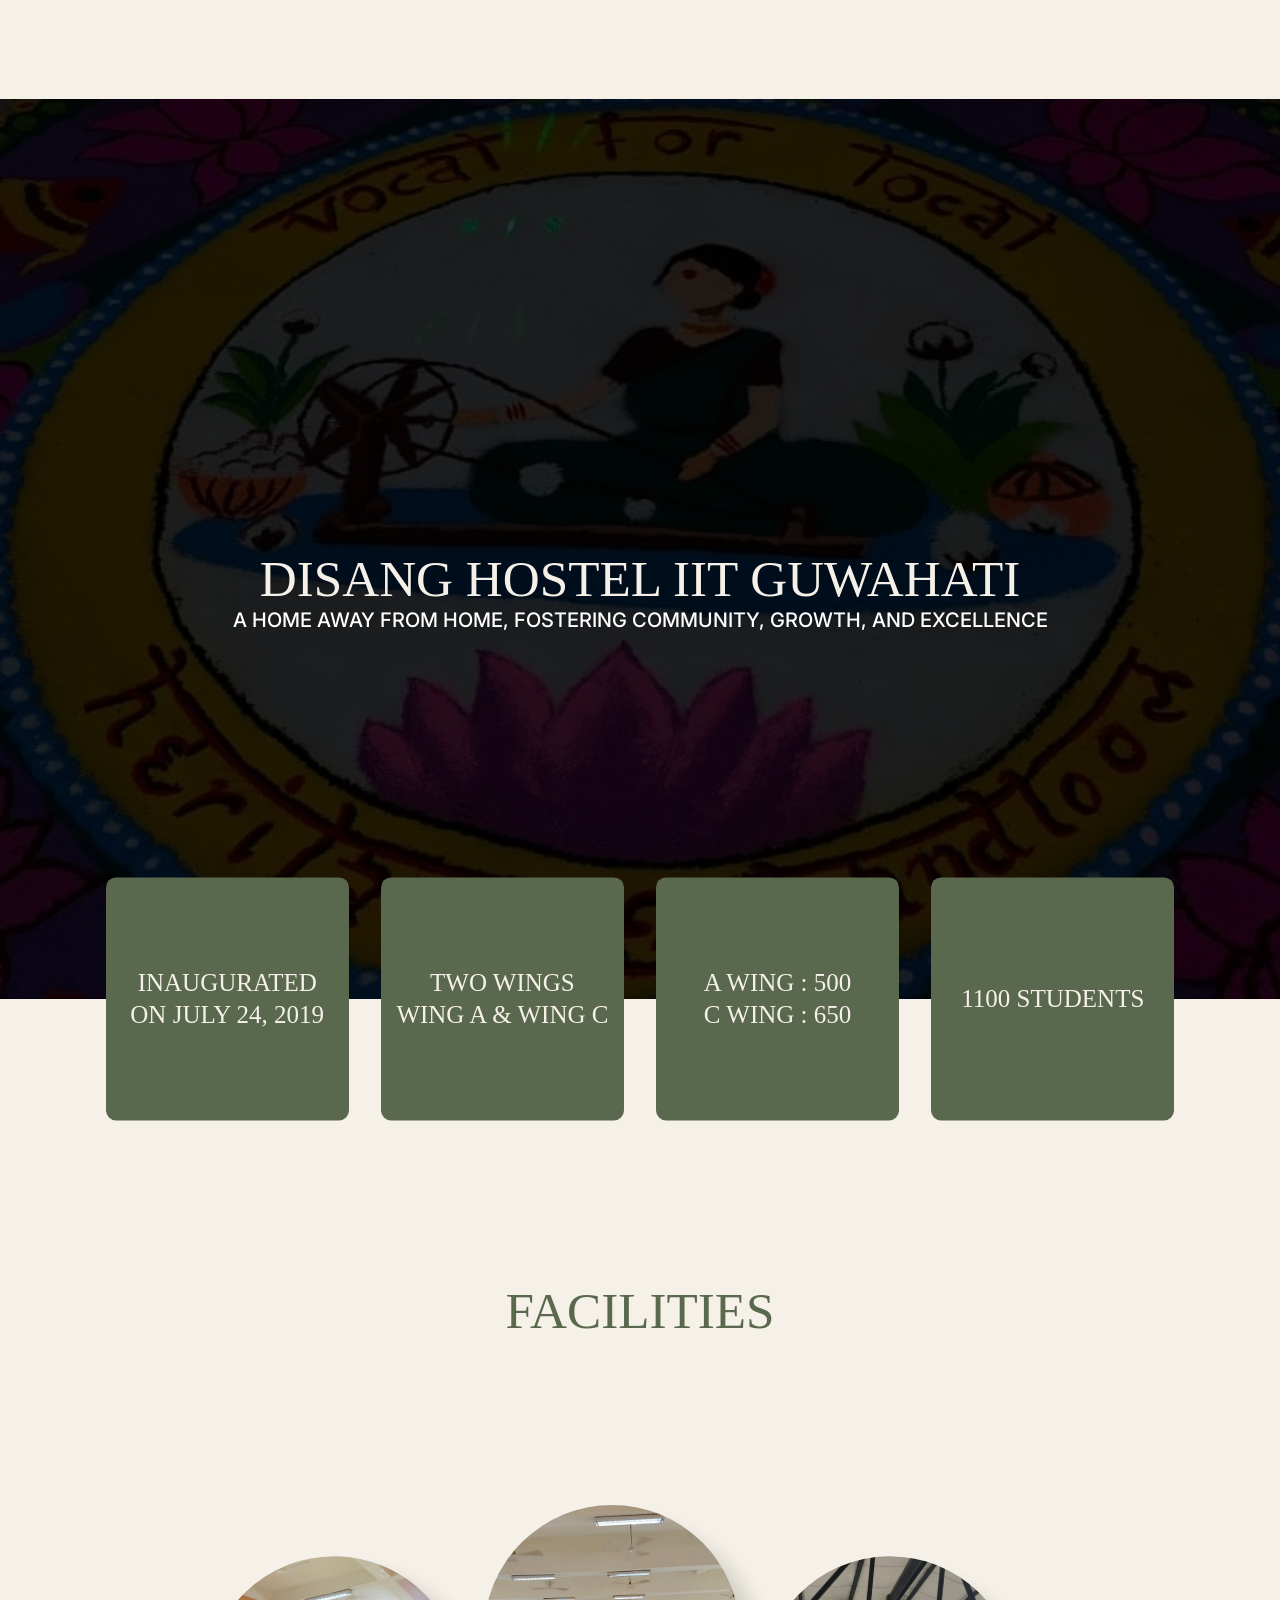
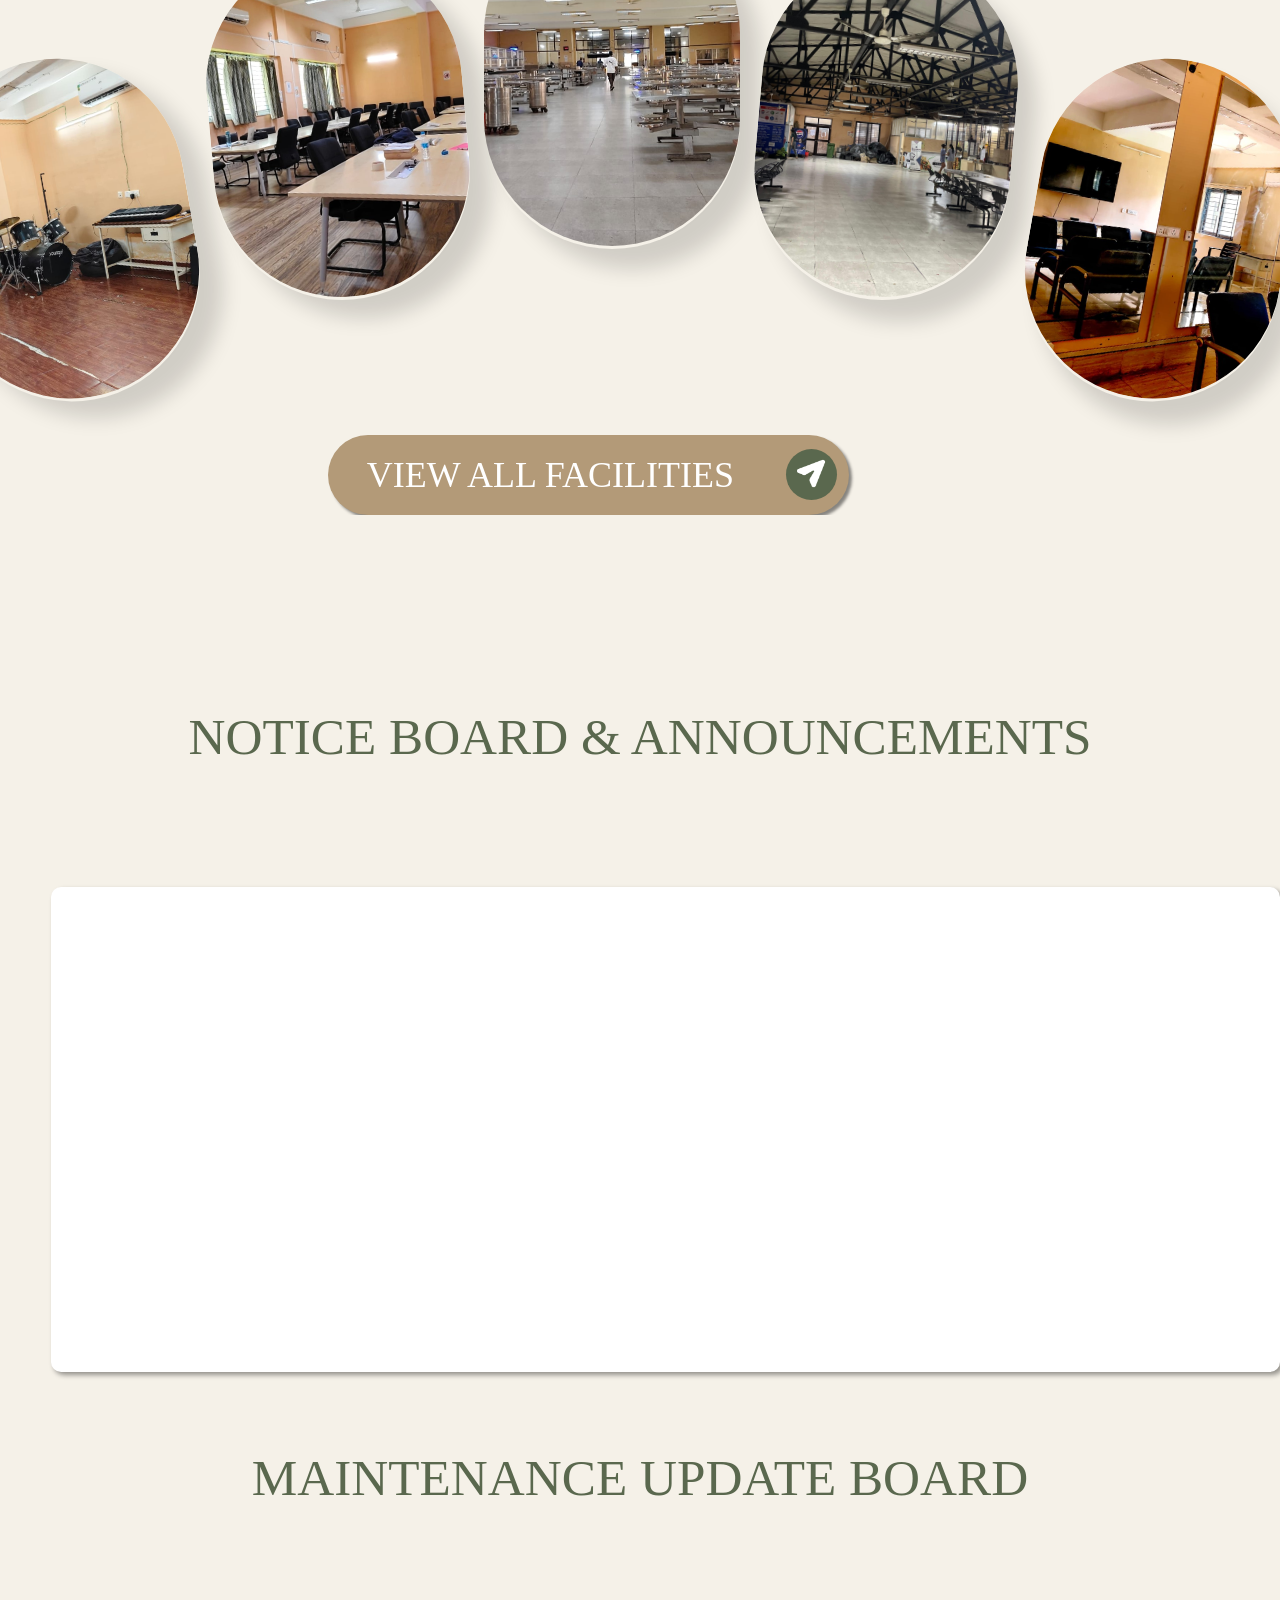
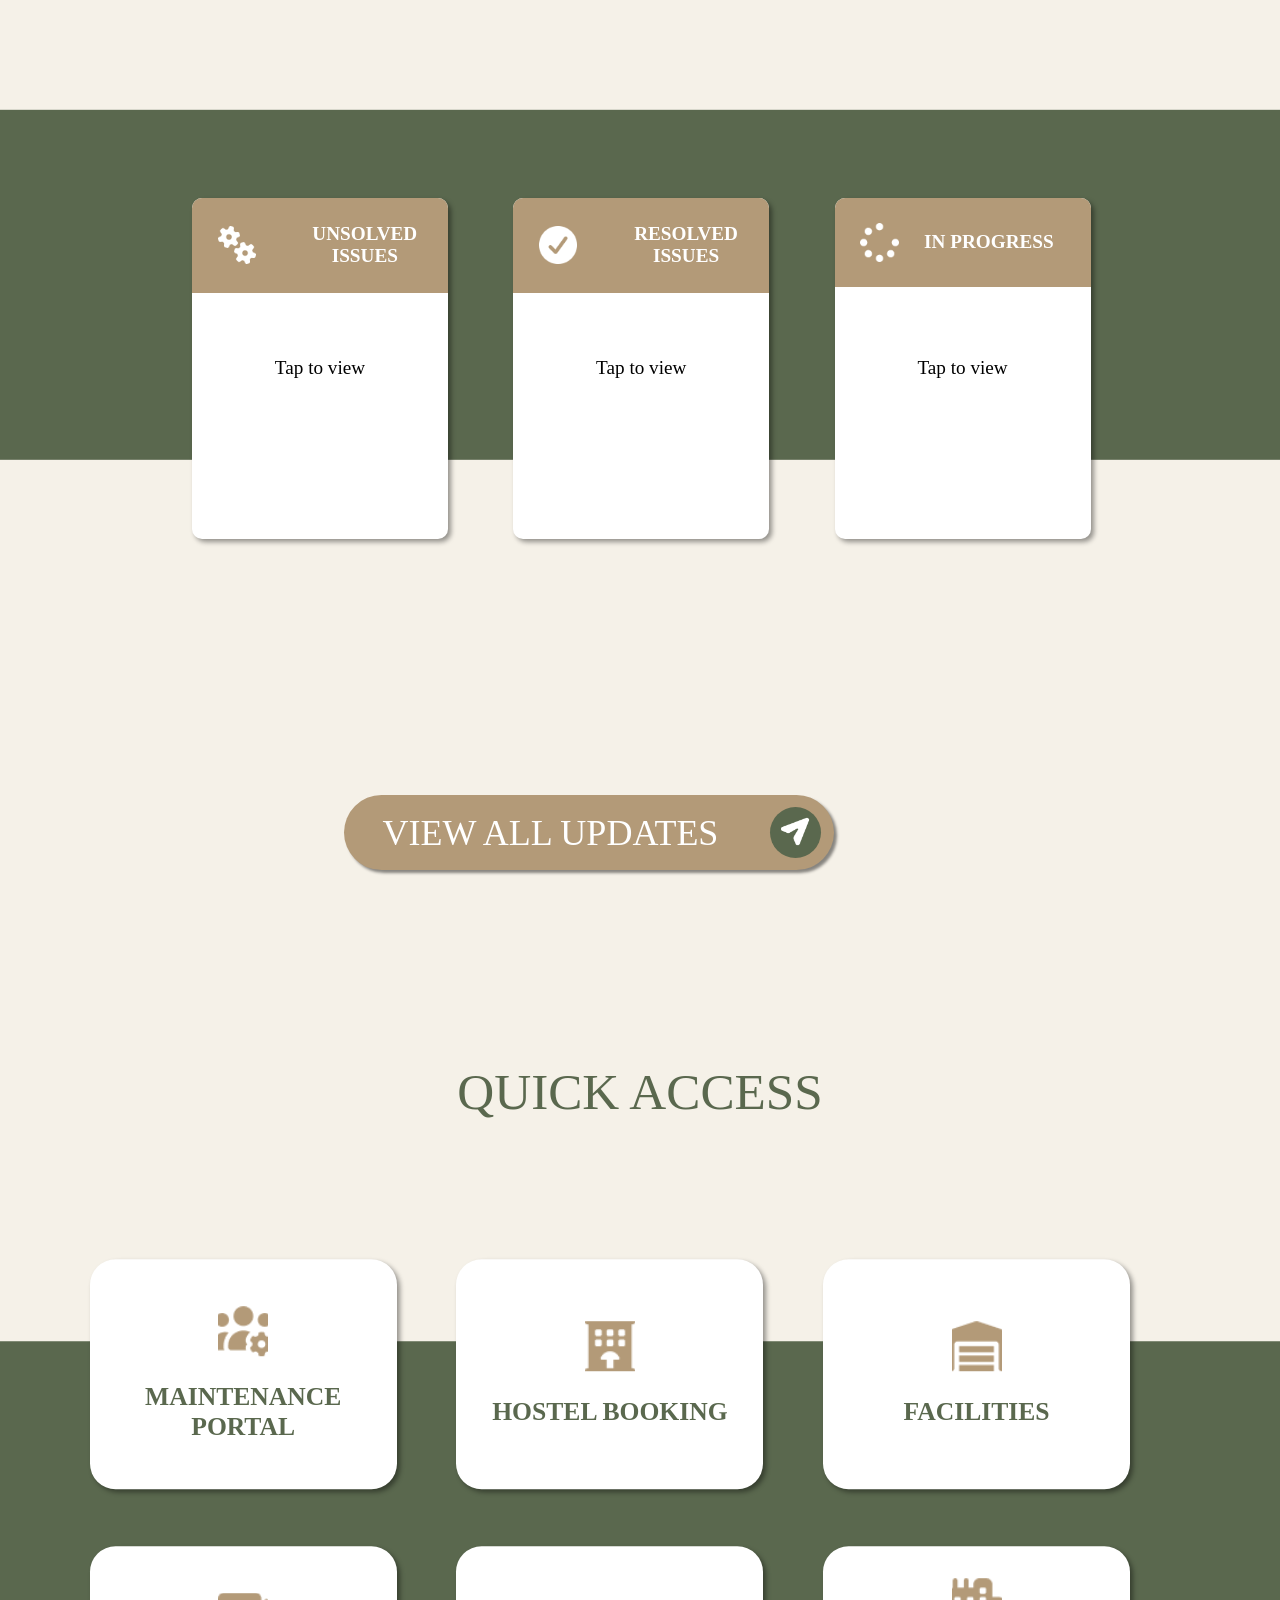
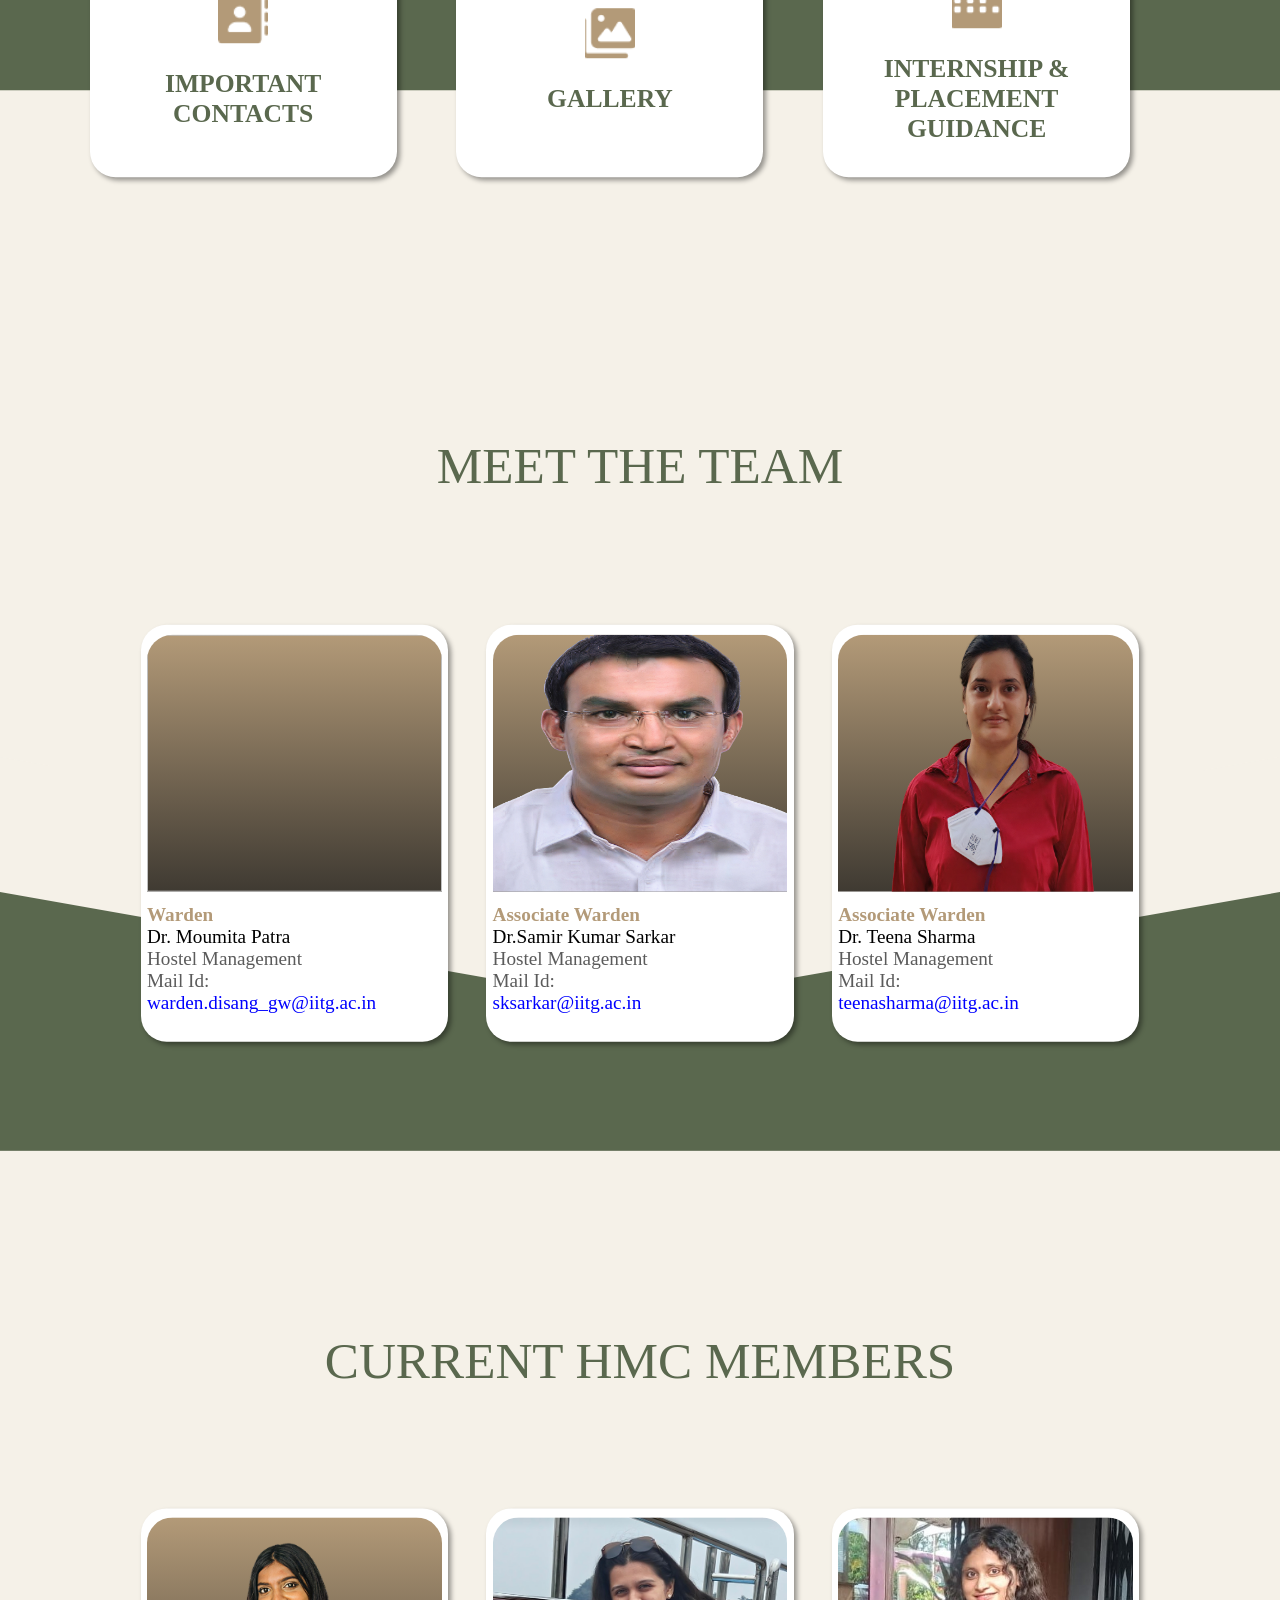
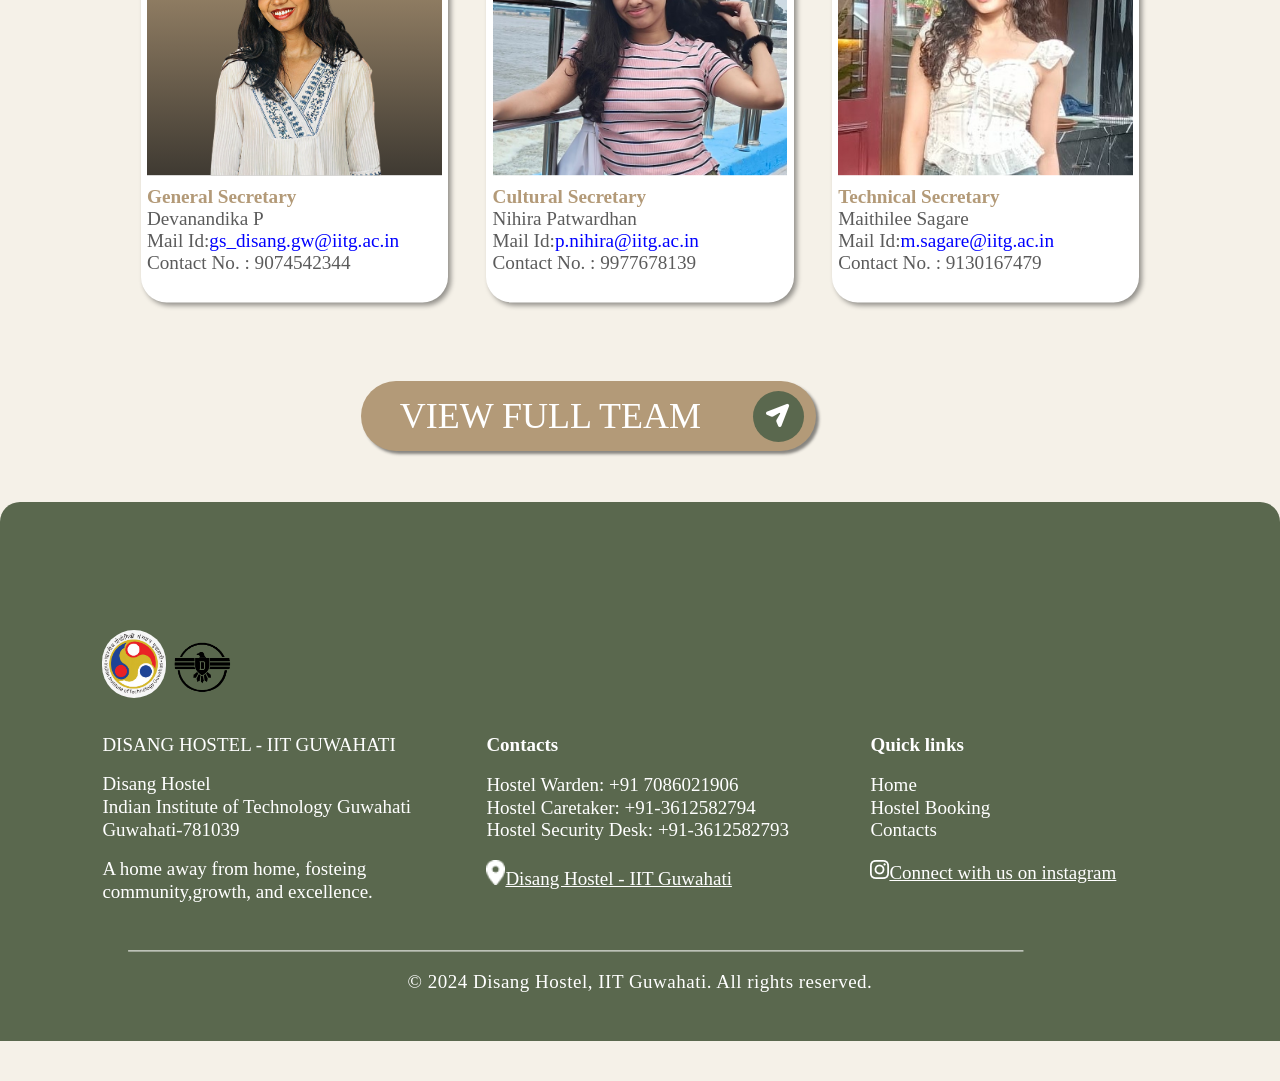
==== index.html @ 5ea861b6 "files-added" ====
<!DOCTYPE html>
<html>
  <head>
    <title>Home Page</title>
      <meta name="viewport" content="width=device-width, initial-scale=1.0">
    <link href="https://fonts.cdnfonts.com/css/andrew-elegant" rel="stylesheet">
    <link rel="preconnect" href="https://fonts.googleapis.com">
    <link rel="preconnect" href="https://fonts.gstatic.com" crossorigin>
    <link href="https://fonts.googleapis.com/css2?family=Inter:ital,opsz,wght@0,14..32,100..900;1,14..32,100..900&display=swap" rel="stylesheet">  
    <style>
    body{
        margin:0;
        padding:0;
        overflow-x:hidden;
        background-color: #f5f1e8;
      }
      p{
        margin:0;
        padding:0;
      }
      button{
        margin:0;
        padding:0;
      }
      @media(max-width:768px){
       }
      @media(max-width:640px){
      }
      /* tab1 */
      .tab1-home{
        margin-top:11vh;
        min-height:100vh;
        position:relative;
      }
      .container-bg{
        display:block;
      }
      .bg{
        min-height:100vh;
        width:100%;
        object-fit:cover;
        filter:brightness(20%);
        margin:0;
        padding:0;
        position:relative;
        left:0;
      }
      .container-bg-bg-title{
       z-index:2;
       position:absolute;
       top:50%;
       left:0;
       right:0;
      }
      .container-bg-title{
        display: block;
      }
       .bg-title{
        text-align: center;
       font-family:andrew elegant;
       font-size:clamp(22px,4vw,55px);
       color:#f5f1e8;
       }
      .container-bg-title1{
        display: block;
      }
      .bg-title1{
        text-align: center;
        font-family:Inter;
        color:#ffffff;
        font-size:clamp(12px,2vw,20px);
        font-style:solid;
        font-weight:500;
      }
      .info-grid{
        display:grid;
        width:100%;
        grid-template-columns: repeat(4,19vw);
        gap:2.5%;
        position:absolute;
        align-items: center;
        justify-content: center;
        transform: translateY(-50%);
      }
       .hostel-info{
        background-color:#5a684e;
        border:none;
        border-radius:10px;
        color:#f5f1e8;
        font-size:clamp(6px,2vw,25px);
        font-style:solid;
        text-align:center;
        font-family:Tahoma;
        aspect-ratio: 2/2;
        padding-left:5%;
        padding-top:5%;
        padding-bottom:5%;
        padding-right:5%;
        line-height:clamp(12px,2.5vw,39px);
        transition: all 0.15s;
      }  
      .hostel-info:hover{
        margin-top:-10px;
        margin-bottom:10px;
        box-shadow:20px 20px 20px rgba(0,0,0,0.25);
        cursor:pointer;
      }

      /*  tab2  */
      .tab2-home{
        min-height:50vh;
        position:relative;
        margin-top:22%;
        overflow:hidden;
      }
      .container-facilities-title{
        position:absolute;
        left:0;
        right:0;
        z-index:2;
      }
      .facilities-title{
       font-family:andrew elegant;
       font-size:clamp(22px,4vw,55px);
       color:#5a684e;
       text-align:center;
       display:block;
      }
       .facilities-grid{
        display:grid;
        grid-template-columns:repeat(5,20vw);
        gap:1.4%;
        position:relative;
        margin-left:-5%;
        transform: translateY(45%);
        max-width:100vw;
        margin-bottom:20%;
       }
      .music_button,
      .library_button,
      .mess_button,
      .canteen_button,
      .tv_button{
        width:100%;
        aspect-ratio: 3/4;
        background-color:#f5f1e8;
        border-radius:150px;
        border:none;
        box-shadow:20px 20px 20px rgba(0, 0, 0, 0.15);
        transition:all 0.15s;
        padding: 0;
      }
      .music_img,
      .library_img,
      .tv_img,
      .canteen_img,
      .mess_img{
        width:100%;
        aspect-ratio: 3/4;
        border-radius:150px;
        object-fit:cover;
        margin:0;
        padding:0;
      }
         .library_button:hover,
      .canteen_button:hover{
        cursor:pointer;
        margin-top:10%;
      }
      .mess_button:hover{
        cursor:pointer;
        margin-top:-10%;
      }
      .music_button:hover,
      .tv_button:hover{
        cursor:pointer;
        margin-top:50%;
      }
      .tv_button{
        transform:rotate(10deg);
        margin-top:60%;
      }
      .music_button{
        transform:rotate(-10deg);
        margin-top:60%;
      }
      .library_button{
        transform:rotate(-5deg);
        margin-top:20%;
      }
      .canteen_button{
        transform:rotate(5deg);
        margin-top:20%;
      }
      .facilities-button{
        display:flex;
        align-items: center;
        justify-content: center;
        position:relative;
        margin-top: 20%;
      }
      .view-facilities{
        font-family:Tahoma;
        background-color:#B39A78;
        color:white;
        font-size:clamp(14px,3vw,36px);
        aspect-ratio:13/2;
        border:none;
        border-radius:50px;
        padding-left:3vw;
        padding-right:9vw;
        cursor:pointer;
        line-height:100%;
        box-shadow:3px 3px 3px rgba(0,0,0,0.45);
        transition: all 0.25s;
      }
       .view-facilities:hover{
        box-shadow: 4px 4px 3px rgba(0,0,0,0.55);
        }
      .container-arrow{
         position: relative;
         padding-right:4%;
         top:0;
         right:5%;
      }
      .arrow{
         align-items: center;
         justify-content: center;
          background-color:#5A684E;
         border:none;
         border-radius:105px;
         width:4vw;
         aspect-ratio: 4/4;
         z-index:40;
         cursor:pointer;
         margin-top:1%;
         margin-bottom:1%;
         margin-left:1%;
         margin-right:1%;
         padding-right: 1%;
         padding-left:1%;
         padding-top:1%;
         padding-bottom:1%;
      }
      .arrow_img{
        aspect-ratio:1/1;
        width:3vw;
        z-index:20;
      }

      

      /* tab3-home */
      .tab3-home{
        min-height:50vh;
        position:relative;
        margin-top:15%;
      }
      .container-notice-title{
        position:absolute;
        left:0;
        right:0;
        z-index:2;
      }
      .notice-title{
       font-family:andrew elegant;
       font-size:clamp(22px,4vw,55px);
       color:#5a684e;
       text-align:center;
       display:block;
      }
      .notice{
        position:relative;
        transform: translateY(20vh);
        margin-left:4%;
        border-radius:10px;
        padding:20px;
        aspect-ratio: 8/3;
        background-color:white;
        box-shadow:3px 3px 5px rgba(0,0,0,0.40);
      }


      /* tab4-home */
      .tab4-home{
        min-height:50vh;
        position:relative;
        margin-top:20%;
      }
      .container-maintenance-title{
        position:absolute;
        left:0;
        right:0;
        z-index:2;
        margin-bottom:10%;
      }
      .maintenance-title{
       font-family:andrew elegant;
       font-size:clamp(22px,4vw,55px);
       color:#5a684e;
       text-align:center;
       display:block;
      }
      .maintenance-bg{
        background-color:#5a684e;
        aspect-ratio: 11/3;
        display:block;
        transform: translateY(75%);
      }
      .maintenance-grid{
        display:grid;
        grid-template-columns: repeat(3,20vw);
        gap:6%;
        position:relative;
        padding-left:15%;
      }
      .unsolved-issues,
      .resolved-issues,
      .in-progress{
        background-color:white;
        border:none;
        border-radius:10px;
        aspect-ratio: 3/4;
        box-shadow:3px 3px 5px rgba(0,0,0,0.40);
      }
      .unsolved-issues:hover,
      .resolved-issues:hover,
      .in-progress:hover {
        cursor:pointer;
        box-shadow:5px 5px 10px rgba(0,0,0,0.50);

      }
      .unsolved-issues-p,
      .resolved-issues-p,
      .in-progress-p{
        width:20vw;
        aspect-ratio:17/1;;
        display:flex;
        align-items:center;
        position:absolute;
        vertical-align:top;
        vertical-align: bottom;
        text-align:center;
        border:none;
        top:0;
        background-color:#B39A78;
        border-radius:10px 10px 0 0;
        padding-top:clamp(10px,2vw,30px);
        padding-bottom:clamp(10px,2vw,30px);
        color:white;
        font-family:Tahoma;
        font-weight:700;
        font-size:clamp(8px,1.5vw,24px);
        margin:0;
      }
      .unsolved-issues-img,
      .resolved-issues-img,
      .in-progress-img{
        background-color:#B39A78;
        display:inline-block;
        border:none;
        width:3vw;
        vertical-align:top;
        object-fit:cover;
        z-index:2000;
        margin-right:2vw;
        margin-left:2vw;
      }
      .link-to-complaints{
        color:black;;
        display:block;
        text-align:center;
        font-family:Tahoma;
        font-size:clamp(10px,1.5vw,20px);
        text-decoration:none;
      }
       .updates-button{
        display:flex;
        align-items: center;
        justify-content: center;
        position:relative;
        margin-top: 20%;
      }
      .view-updates{
        font-family:Tahoma;
        background-color:#B39A78;
        color:white;
        font-size:clamp(14px,3vw,36px);
        aspect-ratio:13/2;
        border:none;
        border-radius:50px;
        padding-left:3vw;
        padding-right:9vw;
        cursor:pointer;
        line-height:100%;
        box-shadow:3px 3px 3px rgba(0,0,0,0.45);
        transition: all 0.25s;
      }
       .view-updates:hover{
        box-shadow: 4px 4px 3px rgba(0,0,0,0.55);
        }




        /* tab5-home */
      .tab5-home{
        min-height:35vh;
        position:relative;
        margin-top:15%;
      }
      .container-quick-title{
        position:absolute;
        left:0;
        right:0;
        z-index:2;
        margin-bottom:10%;
      }
      .quick-title{
       font-family:andrew elegant;
       font-size:clamp(22px,4vw,55px);
       color:#5a684e;
       text-align:center;
       display:block;
      }
      .quick-bg{
        background-color:#5a684e;
        aspect-ratio: 11/3;
        display:block;
        transform: translateY(80%);
      }
      .quick-grid{
        display:grid;
        grid-template-columns: repeat(3,24vw);
        gap:5%;
        position:relative;
        padding-left:7%;
        transform: translateY(-35%);
        vertical-align:text-top;
      }
      .quick-button{
        position:relative;
        color:#5A684E;
        background-color:white;
        border:none;
        font-weight:700;
        border-radius:2vw;
        aspect-ratio: 4/3;
        box-shadow:3px 3px 5px rgba(0,0,0,0.40);
        font-family:Tahoma;
        font-size:clamp(8px,2vw,28px);
        padding-left:8%;
        padding-top:8%;
        padding-bottom:8%;
        padding-right:8%;
        vertical-align:text-top;
        margin-top:10%;
      }
      .quick-button:hover{
        cursor:pointer;
        box-shadow:5px 5px 10px rgba(0,0,0,0.50);
      }
      .quick-button-img{
        width:clamp(10px,5vw,50px);
        aspect-ratio:1/1;
        object-fit:cover;
        display:block;
        margin-bottom:10%;
        margin-left:auto;
        margin-right:auto;
      }


      
        /* tab6-home */
      .tab6-home{
        min-height:50vh;
        position:relative;
        margin-top:8%;
      }
      .container-team-title{
        position:absolute;
        left:0;
        right:0;
        z-index:2;
        margin-bottom:5%;
      }
      .team-title{
       font-family:andrew elegant;
       font-size:clamp(22px,4vw,55px);
       color:#5a684e;
       text-align:center;
       display:block;
      }
      .team-bg{
        position:relative;
        background-color:#5a684e;
        aspect-ratio: 17/5;
        display:block;
        transform: translateY(90%);
      }
      .team-bg-bg1{
       z-index:2;
       position:absolute;
       left:-2%;
       transform: translateY(-30%);
       transform: rotate(-170deg);
       background-color:#f5f1e8;
       aspect-ratio: 15/3;
       width:52vw;
       margin:0;
      }
       .team-bg-bg2{
       z-index:2;
       position:absolute;
       right:-2%;
       transform: translateY(-30%);
       transform: rotate(170deg);
       background-color:#f5f1e8;
       aspect-ratio: 15/3;
       width:52vw;
       margin:0;
      }
      .team-bg-bg3{
       z-index:2;
       position:absolute;
       transform: translateY(-54%);
       background-color:#f5f1e8;
       aspect-ratio: 19/3;
       width:90vw;
       left:4%;
       margin:0;
      }
      .team-grid{
        display:grid;
        grid-template-columns: repeat(3,24vw);
        gap:3%;
        position: relative;
        transform: translateY(-45%);
        align-items: center;
        justify-content: center;
        z-index:5000;
      }
      .team-button{
        padding:0;
        background-color:white;
        border:none;
        border-radius:2vw;
        aspect-ratio: 4/3;
        box-shadow:3px 3px 5px rgba(0,0,0,0.40);
        padding-left:2%;
        padding-right:2%;
        padding-bottom:9%;
        padding-top:3%;
      }
      .team-button:hover{
        cursor:pointer;
        box-shadow:5px 5px 10px rgba(0,0,0,0.50);
      }
      .team-button-img{
        border-radius:2vw 2vw 0 0;
        background-image:linear-gradient(to bottom , #B39A78, #3f3a32);
        object-fit:cover;
        display:block;
        width:23vw;
        aspect-ratio: 4/3.5;
        margin-bottom:4%;
        margin-left: auto;
        margin-right: auto;
      }
      .team-p1{
        color:#B39A78;
        font-size:clamp(9px,1.5vw,26px);
        font-weight: 700;
        font-family:Tahoma;
        display: block;
        text-align: left;
      }
      .team-p2{
        color:black;
        font-size:clamp(8px,1.5vw,20px);
        font-weight: 400;
        font-family:Tahoma;
        display: block;
        text-align: left;
      }
      .team-p3{
        color:#5B5B5B;
        font-size:clamp(7px,1.5vw,20px);
        font-weight: 400;
        font-family:Tahoma;
        display: block;
        text-align: left;
      }
      .team-p4{
        color:blue;
        font-size:clamp(5px,1.5vw,26px);
        font-weight: 400;
        font-family:Tahoma;
        display: block;
        text-align: left;
      }
      .team-p4:hover{
        cursor:pointer;
      }


       

      /* tab7-home */
      .tab7-home{
        min-height:50vh;
        position:relative;
        margin-top:8%;
      }
      .container-hmc-title{
        position:absolute;
        left:0;
        right:0;
        z-index:2;
        margin-bottom:5%;
      }
      .hmc-title{
       font-family:andrew elegant;
       font-size:clamp(22px,4vw,55px);
       color:#5a684e;
       text-align:center;
       display:block;
      }
      .hmc-grid{
        display:grid;
        grid-template-columns: repeat(3,24vw);
        gap:3%;
        position: relative;
        transform: translateY(45%);
        align-items: center;
        justify-content: center;
        z-index:5000;
      }
      .hmc-button{
        padding:0;
        background-color:white;
        border:none;
        border-radius:2vw;
        aspect-ratio: 4/3;
        box-shadow:3px 3px 5px rgba(0,0,0,0.40);
        padding-left:2%;
        padding-right:2%;
        padding-bottom:9%;
        padding-top:3%;
      }
      .hmc-button:hover{
        cursor:pointer;
        box-shadow:5px 5px 10px rgba(0,0,0,0.50);
      }
      .hmc-button-img{
        border-radius:2vw 2vw 0 0;
        background-image:linear-gradient(to bottom , #B39A78, #3f3a32);
        object-fit:cover;
        display:block;
        width:23vw;
        aspect-ratio: 4/3.5;
        margin-bottom:4%;
        margin-left: auto;
        margin-right: auto;
      }
      .hmc-p1{
        color:#B39A78;
        font-size:clamp(9px,1.5vw,26px);
        font-weight: 700;
        font-family:Tahoma;
        display: block;
        text-align: left;
      }
      .hmc-p2{
        color:#5B5B5B;
        font-size:clamp(7px,1.5vw,20px);
        font-weight: 400;
        font-family:Tahoma;
        display: block;
        text-align: left;
      }
      .hmc-p3{
        color:#5B5B5B;
        font-size:clamp(7px,1.5vw,20px);
        font-weight: 400;
        font-family:Tahoma;
        display:flex;
        text-align: left;
      }
      .hmc-p4{
        color:blue;
        font-size:clamp(5px,1.5vw,26px);
        font-weight: 400;
        font-family:Tahoma;
        text-align: left;
      }
      .hmc-p4:hover{
        cursor:pointer;
      }
      .hmc-p5{
        color:#5B5B5B;
        font-size:clamp(7px,1.5vw,20px);
        font-weight: 400;
        font-family:Tahoma;
        display:flex;
        text-align: left;
      }
      .hmc1-button{
        display:flex;
        align-items: center;
        justify-content: center;
        position:relative;
        margin-top: 20%;
      }
      .view-hmc{
        font-family:Tahoma;
        background-color:#B39A78;
        color:white;
        font-size:clamp(14px,3vw,36px);
        aspect-ratio:13/2;
        border:none;
        border-radius:50px;
        padding-left:3vw;
        padding-right:9vw;
        cursor:pointer;
        line-height:100%;
        box-shadow:3px 3px 3px rgba(0,0,0,0.45);
        transition: all 0.25s;
      }
       .view-hmc:hover{
        box-shadow: 4px 4px 3px rgba(0,0,0,0.55);
        }
      .container-arrow1{
        position: relative;
        padding-right:4%;
        top:0;
        right:5%;
      }
      .arrow1{
         background-color:#5A684E;
         border:none;
         border-radius:105px;
         width:4vw;
         aspect-ratio: 4/4;
         z-index:40;
         cursor:pointer;
         margin-top:1%;
         margin-bottom:1%;
         margin-left:1%;
         margin-right:1%;
         padding-right: 1%;
         padding-left:1%;
         padding-top:1%;
         padding-bottom:1%;
      }
      .arrow_img1{
        aspect-ratio:1/1;
        width:2.5vw;
        z-index:20;
      }


       /* tab8-home */
      .tab8-home{
        min-height:23vh;
        position:relative;
        margin-top:4%;
      }
      .footer-bg{
        border-radius:20px 20px 0 0;
        background-color:#5a684e;
        aspect-ratio: 19/5;
        display:block;
        padding-top:10%;
        padding-left:8%;
        padding-right:8%;
        padding-bottom: 10%;
      }
      .iitg-logo,
      .disang-logo{
        width:5vw;
        border-radius:5vw;
      }
      .footer1{
        position: absolute;
        top:40%;
        padding-left:8%;
        width:26vw;
      }
      .footer-1{
        font-family:Tahoma;
        font-weight:400;
        font-size:clamp(5px,1.5vw,19px);
        z-index:200;
        margin-bottom:5%;
        color:white;
        line-height:120%;
      }
      .footer2{
        position: absolute;
        top:40%;
        left:30%;
        padding-left:8%;
        width:27vw;
      }
      .footer-2{
        font-family:Tahoma;
        font-weight:400;
        font-size:clamp(5px,1.5vw,19px);
        z-index:200;
        margin-bottom:5%;
        color:white;
        line-height:120%;
      }
      .footer3{
        position: absolute;
        top:40%;
        left:60%;
        padding-left:8%;
        width:27vw;
        vertical-align: bottom;
      }
      .footer-3{
        font-family:Tahoma;
        font-weight:400;
        font-size:clamp(5px,1.5vw,19px);
        z-index:200;
        margin-bottom:5%;
        color:white;
        line-height:120%;
      }
      .insta-logo{
        width:clamp(5px,1.5vw,19px);
      }
      .location-logo{
        width:clamp(5px,1.5vw,19px);
      }
      .footer-bottom {
        transform: translateY(-400%);
        font-family:Tahoma;
        font-size:clamp(5px,1.5vw,19px);
        color:white;
        text-align: center;
        letter-spacing: 0.5px;
      }
      .footer-divider{
        z-index:200;
       transform: translateY(-13000%);
       width:70vw;
       margin-left: 10%;
      }
    </style>
  </head>
  <body>
   <div class="tab1-home">
     <div class="container-bg">
        <img class="bg" src="background/background.jpg">
        <img class="bg" src="background/background1.jpg">
        <img class="bg" src="background/background2.jpg">
        <img class="bg" src="background/background3.jpg">
        <img class="bg" src="background/background4.jpg">
        <img class="bg" src="background/background5.jpg">
      <div class="container-bg-bg-title">
      <div class="container-bg-title"><p class="bg-title">
        DISANG HOSTEL IIT GUWAHATI
      </p></div>
      <div class="container-bg-title1"> <p class="bg-title1">
        A HOME AWAY FROM HOME, FOSTERING COMMUNITY, GROWTH, AND EXCELLENCE
      </p>
      </div>
      </div>
      </div>
      
      <div class="info-grid">
        <button class="hostel-info">
          INAUGURATED ON JULY 24, 2019
        </button>
        <button class="hostel-info">
          <p>TWO WINGS </p>WING A & WING C
        </button>
        <button class="hostel-info">
          <p>A WING : 500 </p> 
           C WING : 650
        </button>
        <button class="hostel-info">
          1100 STUDENTS
        </button>
      </div>
   </div>

   <div class="tab2-home">
    <div class="container-facilities-title"> <p class="facilities-title">
        FACILITIES
      </p>
    </div>
    <div class="facilities-grid">
    <button class="music_button">
      <img class="music_img" src="facilities/Music_room.png">
    </button>
    <button class="library_button">
      <img class="library_img" src="facilities/Library.png">
    </button>
    <button class="mess_button">
      <img class="mess_img" src="facilities/mess.png">
    </button>
    <button class="canteen_button">
      <img class="canteen_img" src="facilities/Canteen.png">
    </button>
    <button class="tv_button">
      <img class="tv_img" src="facilities/TV_room.png">
    </button>
    </div>
    <div class="facilities-button">
      <button class="view-facilities">
        VIEW ALL FACILITIES
      </button>
      <div class="container-arrow"> <button class="arrow" >
          <img class="arrow_img" src="icons/arrow.png">
        </button>
      </div>
    </div>
   </div>

   <div class="tab3-home">
    <div class="container-notice-title"> <p class="notice-title">
        NOTICE BOARD & ANNOUNCEMENTS
      </p>
    </div>
     <div>
      <p class="notice">
      
      </p>
    </div>
   </div>
   <div class="tab4-home">
    <div class="container-maintenance-title"> <p class="maintenance-title">
        MAINTENANCE UPDATE BOARD
      </p>
    </div>
    <div>
      <p class="maintenance-bg">
      
      </p>
      <div class="maintenance-grid">
        <button class="unsolved-issues">
          
          <p class="unsolved-issues-p"><img class="unsolved-issues-img" src="icons/unsolved.png">UNSOLVED ISSUES</p>
          <a class="link-to-complaints">
            Tap to view
          </a>
        </button>
        <button class="resolved-issues">
            
          <p class="resolved-issues-p"><img class="resolved-issues-img" src="icons/solved.png">  RESOLVED ISSUES</p>
          <a class="link-to-complaints">
            Tap to view
          </a>
        </button>
        <button class="in-progress">
          
          <p class="in-progress-p"><img class="in-progress-img" src="icons/progress.png"> IN PROGRESS </p>   
          <a class="link-to-complaints">
            Tap to view
          </a>
        </button>
      </div>
         <div class="updates-button">
      <button class="view-updates">
        VIEW ALL UPDATES
      </button>
      <div class="container-arrow"> <button class="arrow" >
          <img class="arrow_img" src="icons/arrow.png">
        </button>
      </div>
    </div>
    </div>
   </div>
      <div class="tab5-home">
    <div class="container-quick-title"> <p class="quick-title">
        QUICK ACCESS
      </p>
    </div>
    <div>
      <p class="quick-bg">
      
      </p>
      <div class="quick-grid">
       <button class="quick-button">
        <img class="quick-button-img" src="icons/maintenance.png">
        MAINTENANCE PORTAL
       </button>
       <button class="quick-button">
        <img class="quick-button-img" src="icons/hostel.png">
        HOSTEL BOOKING
       </button>
       <button class="quick-button">
        <img class="quick-button-img" src="icons/facilities.png">
        FACILITIES
       </button>
       <button class="quick-button">
        <img class="quick-button-img" src="icons/contacts.png">
        IMPORTANT CONTACTS
       </button>
       <button class="quick-button">
        <img class="quick-button-img" src="icons/gallery.png">
        GALLERY
       </button>
       <button class="quick-button">
        <img class="quick-button-img" src="icons/intern.png">
        INTERNSHIP & PLACEMENT GUIDANCE
       </button>
    </div>
    </div>
   </div>
   <div class="tab6-home">
    <div class="container-team-title"> <p class="team-title">
        MEET THE TEAM
      </p>
    </div>
    <div>
      <p class="team-bg">
      <div><p class="team-bg-bg1">
       </p></div> 
      <div><p class="team-bg-bg2">
       </p></div> 
       <div><p class="team-bg-bg3">
       </p></div> 
      </p>
   </div>
   <div class="team-grid">
    <button class="team-button">
        <img class="team-button-img" >
        <div class="team-p">
          <p class="team-p1">Warden</p>
          <p class="team-p2">Dr. Moumita Patra</p>
          <p class="team-p3">Hostel Management</p>
          <p class="team-p3">Mail Id:</p>
          <a class="team-p4">warden.disang_gw@iitg.ac.in</a>
        </div>
       </button>
       <button class="team-button">
        <img class="team-button-img" src="team/male.png">
        <div class="team-p">
          <p class="team-p1">Associate Warden</p>
          <p class="team-p2">Dr.Samir Kumar Sarkar</p>
          <p class="team-p3">Hostel Management</p>
          <p class="team-p3">Mail Id:</p>
          <a class="team-p4">sksarkar@iitg.ac.in</a>
        </div>
       </button>
       <button class="team-button">
        <img class="team-button-img" src="team/associate.png">
        <div class="team-p">
          <p class="team-p1">Associate Warden</p>
          <p class="team-p2">Dr. Teena Sharma</p>
          <p class="team-p3">Hostel Management</p>
          <p class="team-p3">Mail Id:<a class="team-p4">teenasharma@iitg.ac.in</a></p>
        </div>
       </button>
   </div>
   </div>
   <div class="tab7-home">
    <div class="container-hmc-title"> <p class="hmc-title">
        CURRENT HMC MEMBERS
      </p>
    </div>
   <div class="hmc-grid">
    <button class="hmc-button">
        <img class="hmc-button-img" src="hmc/GS.png" >
        <div class="hmc-p">
          <p class="hmc-p1">General Secretary</p>
          <p class="hmc-p2">Devanandika P</p>
          <p class="hmc-p3">Mail Id: <a class="hmc-p4">gs_disang.gw@iitg.ac.in</a></p>
          <p class="hmc-p5">Contact No. : 9074542344</p>
        </div>
       </button>
       <button class="hmc-button">
        <img class="hmc-button-img" src="hmc/CS.png">
        <div class="hmc-p">
          <p class="hmc-p1">Cultural Secretary</p>
          <p class="hmc-p2">Nihira Patwardhan</p>
          <p class="hmc-p3">Mail Id: <a class="hmc-p4">p.nihira@iitg.ac.in</a></p>
          <p class="hmc-p5">Contact No. :  9977678139</p>
        </div>
       </button>
       <button class="hmc-button">
        <img class="hmc-button-img" src="hmc/TS.jpg">
        <div class="hmc-p">
          <p class="hmc-p1">Technical Secretary</p>
          <p class="hmc-p2">Maithilee Sagare</p>
          <p class="hmc-p3">Mail Id: <a class="hmc-p4">m.sagare@iitg.ac.in</a></p>
          <p class="hmc-p5">Contact No. : 9130167479</p>
        </div>
       </button>
   </div>
   <div class="hmc1-button">
      <button class="view-hmc">
        VIEW FULL TEAM
      </button>
      <div class="container-arrow1"> <button class="arrow1" >
          <img class="arrow_img1" src="icons/arrow.png">
        </button>
      </div>
    </div>
   </div>
   <div class="tab8-home">
    <div>
      <p class="footer-bg">
        <img class="iitg-logo" src="logo/iitg.png">
        <img class="disang-logo" src="logo/disang.png">
        <div class="footer1">
        <div class="footer-1">
          <p>
          DISANG HOSTEL - IIT GUWAHATI
        </p>
       </div>
       <div class="footer-1"> 
        <p>Disang Hostel</p>
        <p>Indian Institute of Technology Guwahati</p>
        <p>Guwahati-781039</p>
       </div>
       <div class="footer-1">
        <p>A home away from home, fosteing community,growth, and excellence.</p>
       </div>
       </div>
       <div class="footer2">
        <div class="footer-2">
          <p>
          <strong>Contacts</strong>
        </p>
       </div>
       <div class="footer-2"> 
        <p>Hostel Warden: +91 7086021906</p>
        <p>Hostel Caretaker: +91-3612582794</p>
        <p>Hostel Security Desk: +91-3612582793</p>
       </div>
       <div class="footer-2">
        <a class="footer-2" href="https://www.google.com/maps/place/Disang+hostel/@26.1867189,91.6963592,18z/data=!4m6!3m5!1s0x375a5b0019dc4399:0xb31b485bbba9cd22!8m2!3d26.1860227!4d91.6958302!16s%2Fg%2F11njwl10tm?entry=ttu&g_ep=EgoyMDI2MDYyOS4wIKXMDSoASAFQAw%3D%3D"><img class="location-logo" src="logo/location.png" >Disang Hostel - IIT Guwahati</a>
       </div>
       </div>
       <div class="footer3">
        <div class="footer-3">
          <p>
          <strong>Quick links</strong>
        </p>
       </div>
       <div class="footer-3"> 
        <p>Home</p>
        <p>Hostel Booking</p>
        <p>Contacts</p>
       </div>
       <div class="footer-3">
        <a class="footer-3" href="https://www.instagram.com/disang_girls_hostel_iitg?igsh=dWVyNGV0cmZmOXI4"><img class="insta-logo" src="logo/insta.png">Connect with us on instagram</a>
       </div>
       </div>
       <div> 
        <div><img  class="footer-divider" src="logo/footer.png"></div>
      <p class="footer-bottom">© 2024 Disang Hostel, IIT Guwahati. All rights reserved.</p>
      </p>
    </div>
   </div>
   <script>
    var slideIndex = 0;
    carousel();

    function carousel() {
    var i;
    var x = document.getElementsByClassName("bg");
    for (i = 0; i < x.length; i++) {
    x[i].style.display = "none";
    }
    slideIndex++;
    if (slideIndex > x.length) {slideIndex = 1}
    x[slideIndex-1].style.display = "block";
    setTimeout(carousel, 3000); // Change image every 3 seconds
    }
    </script>
  </body>
</html>
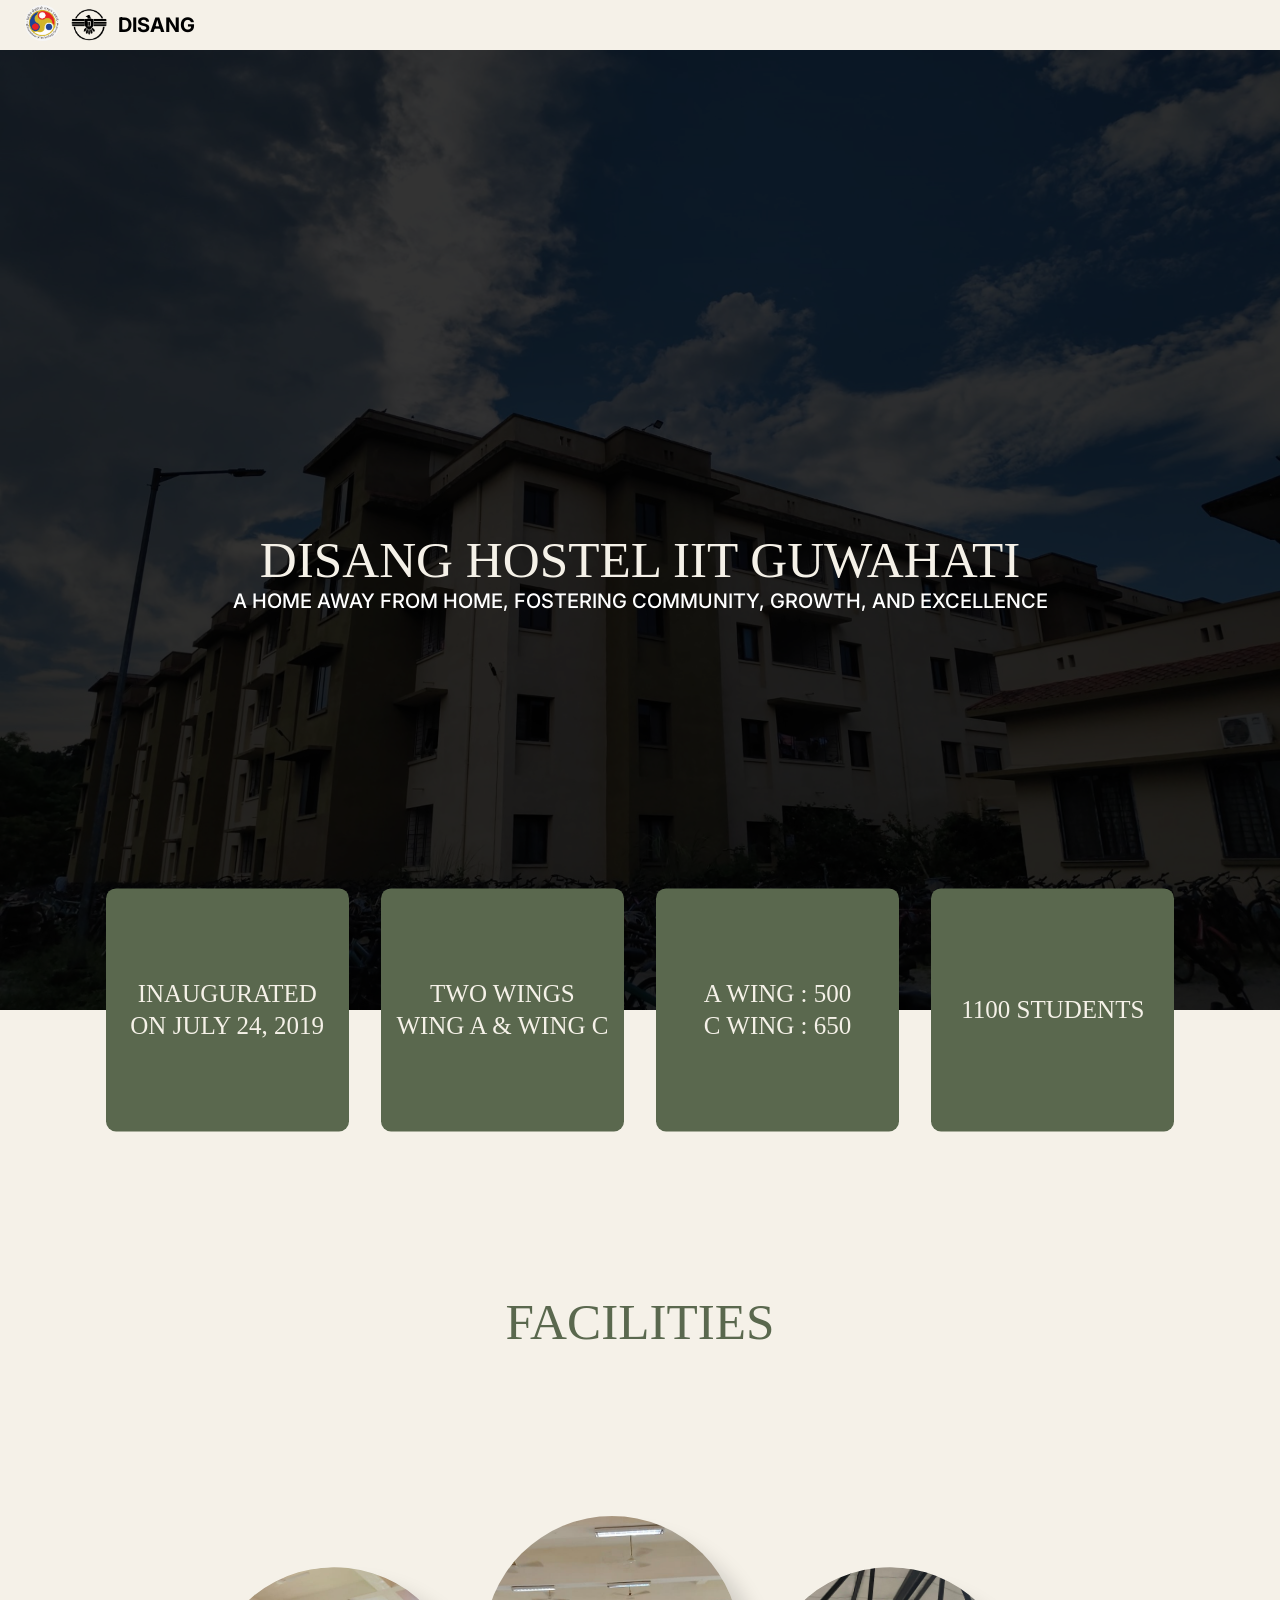
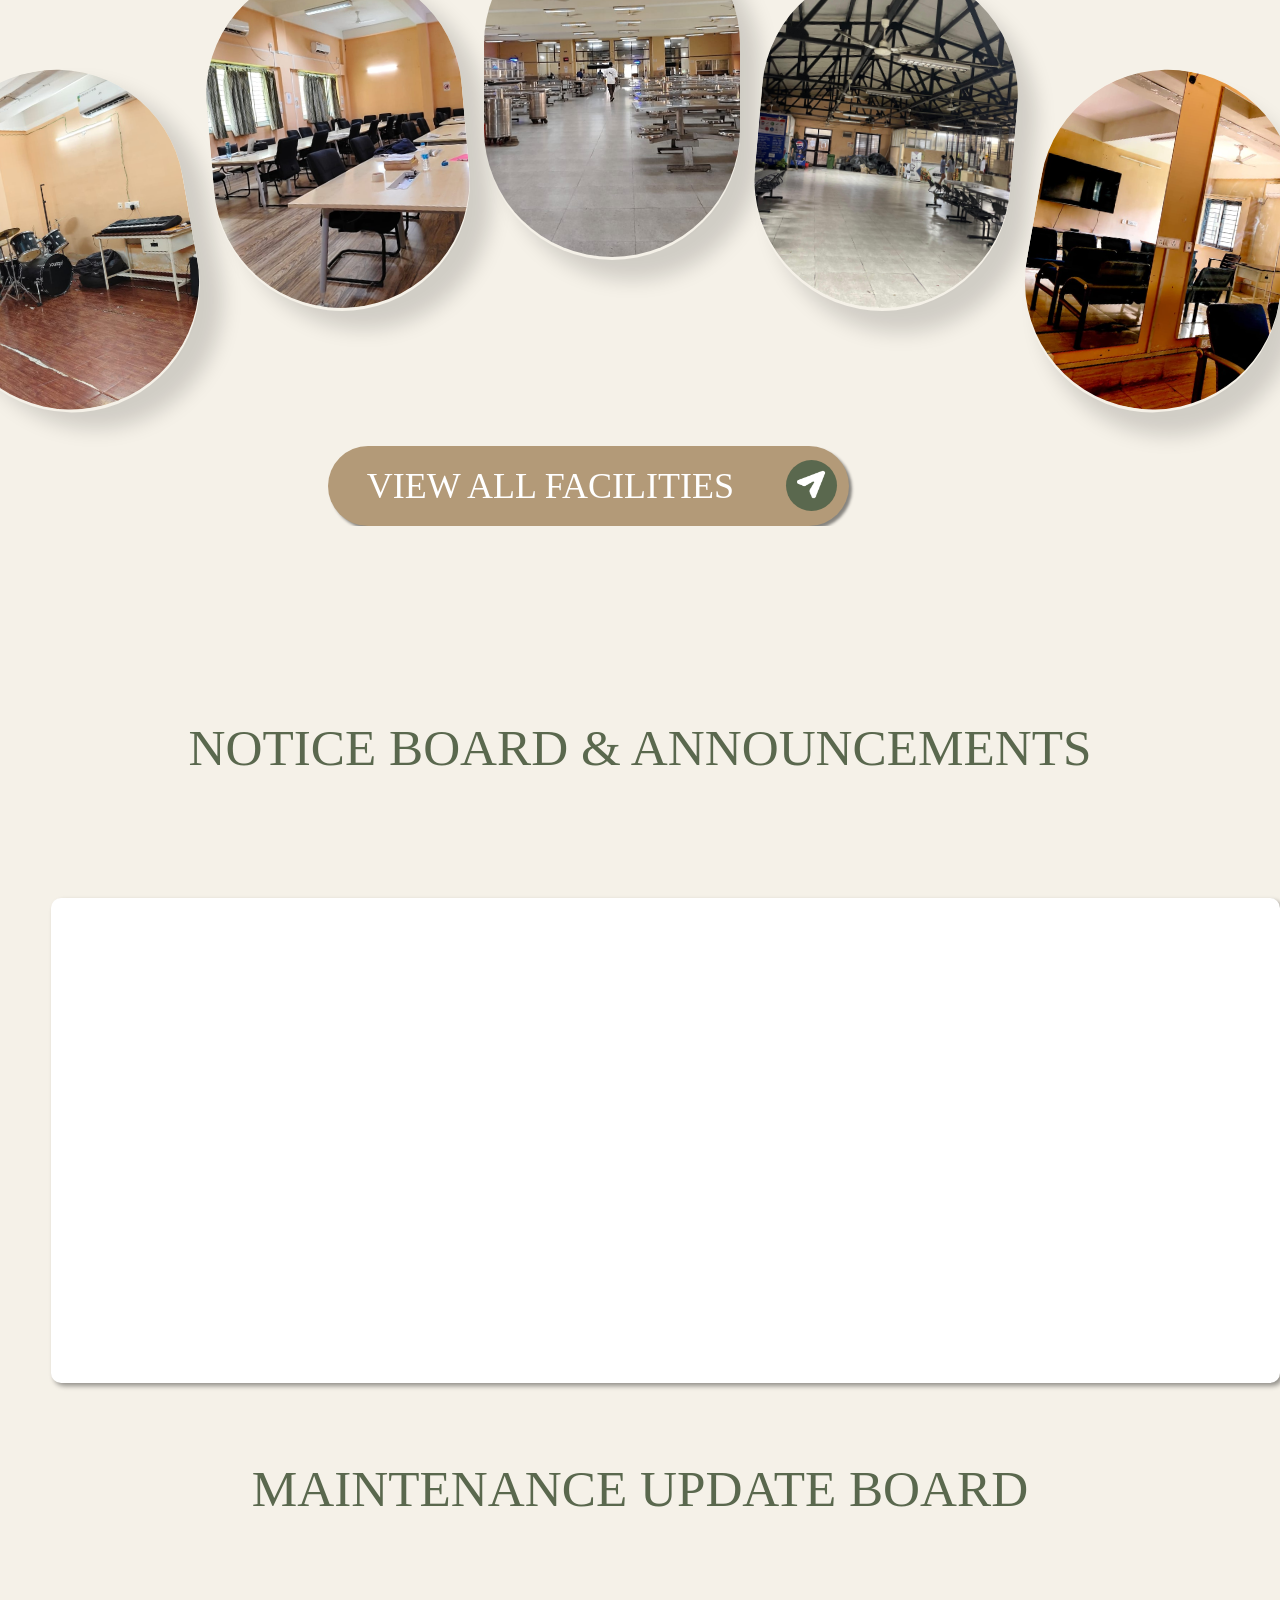
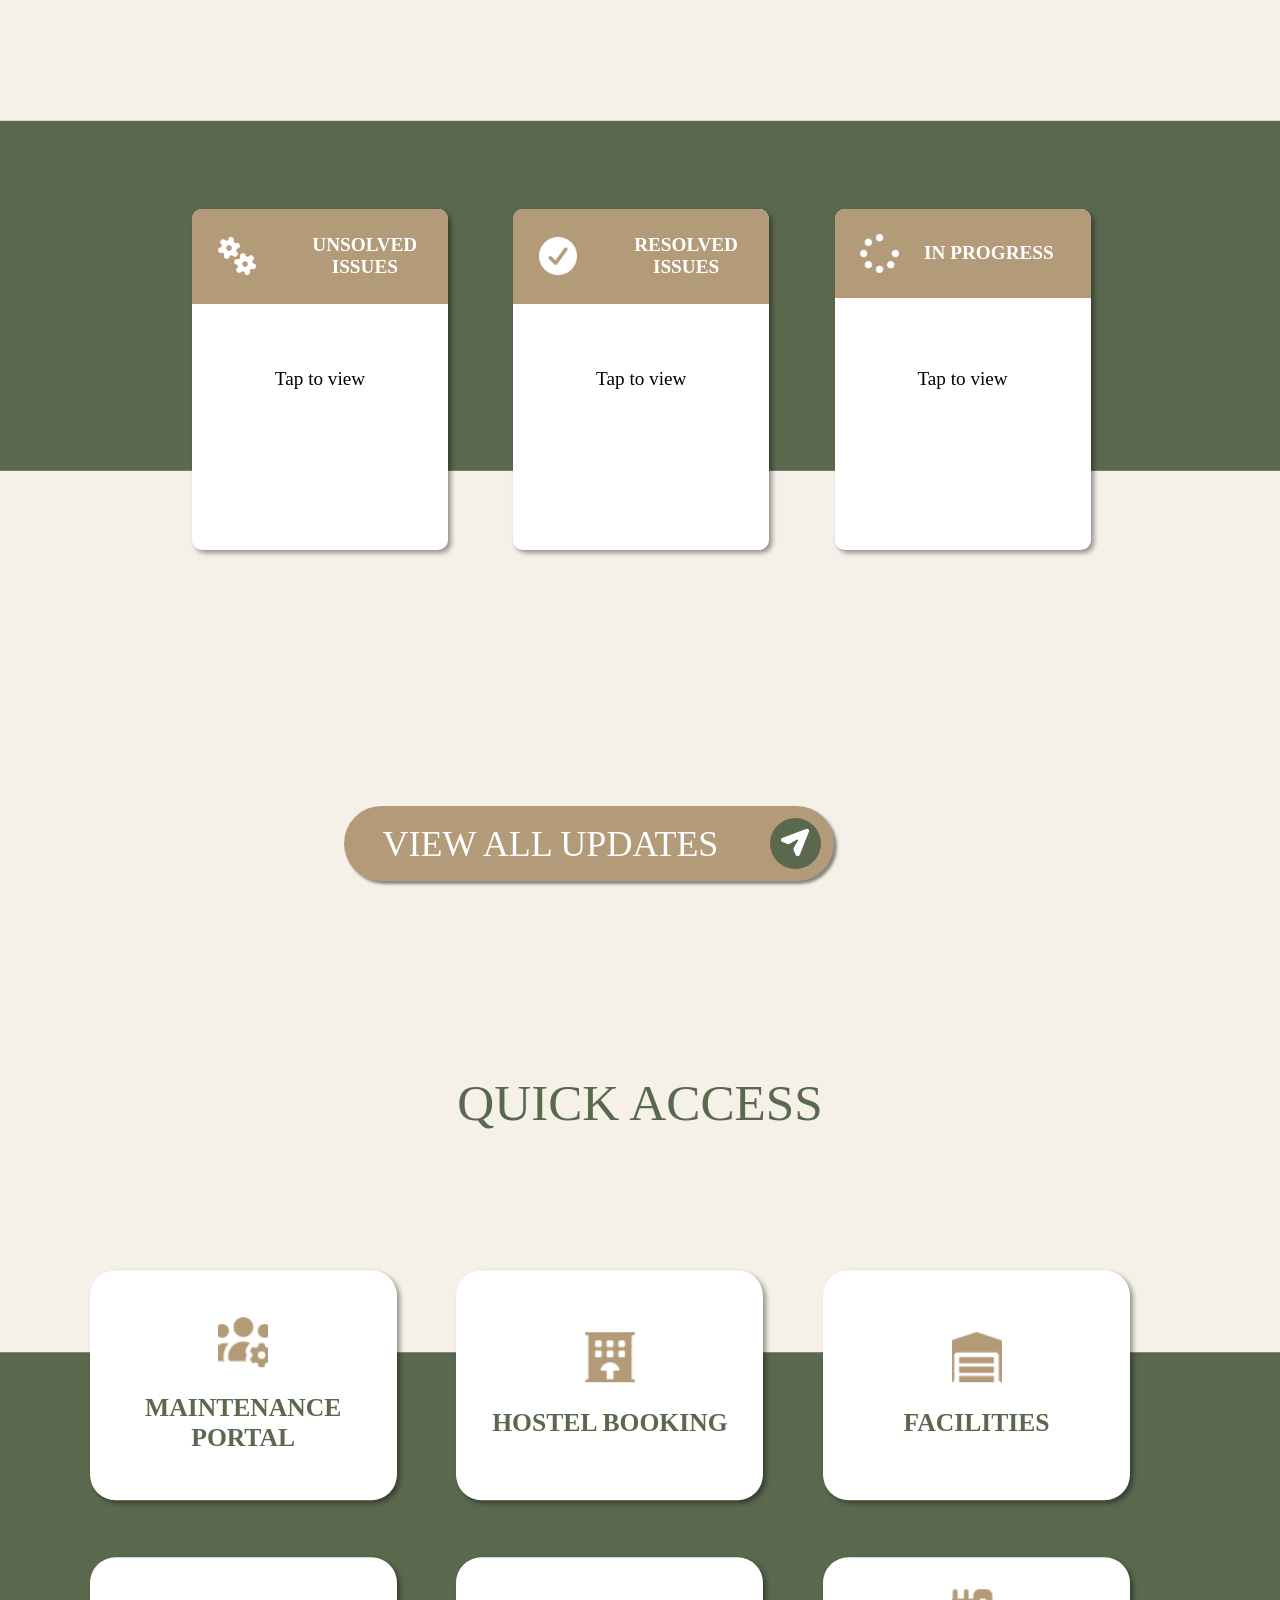
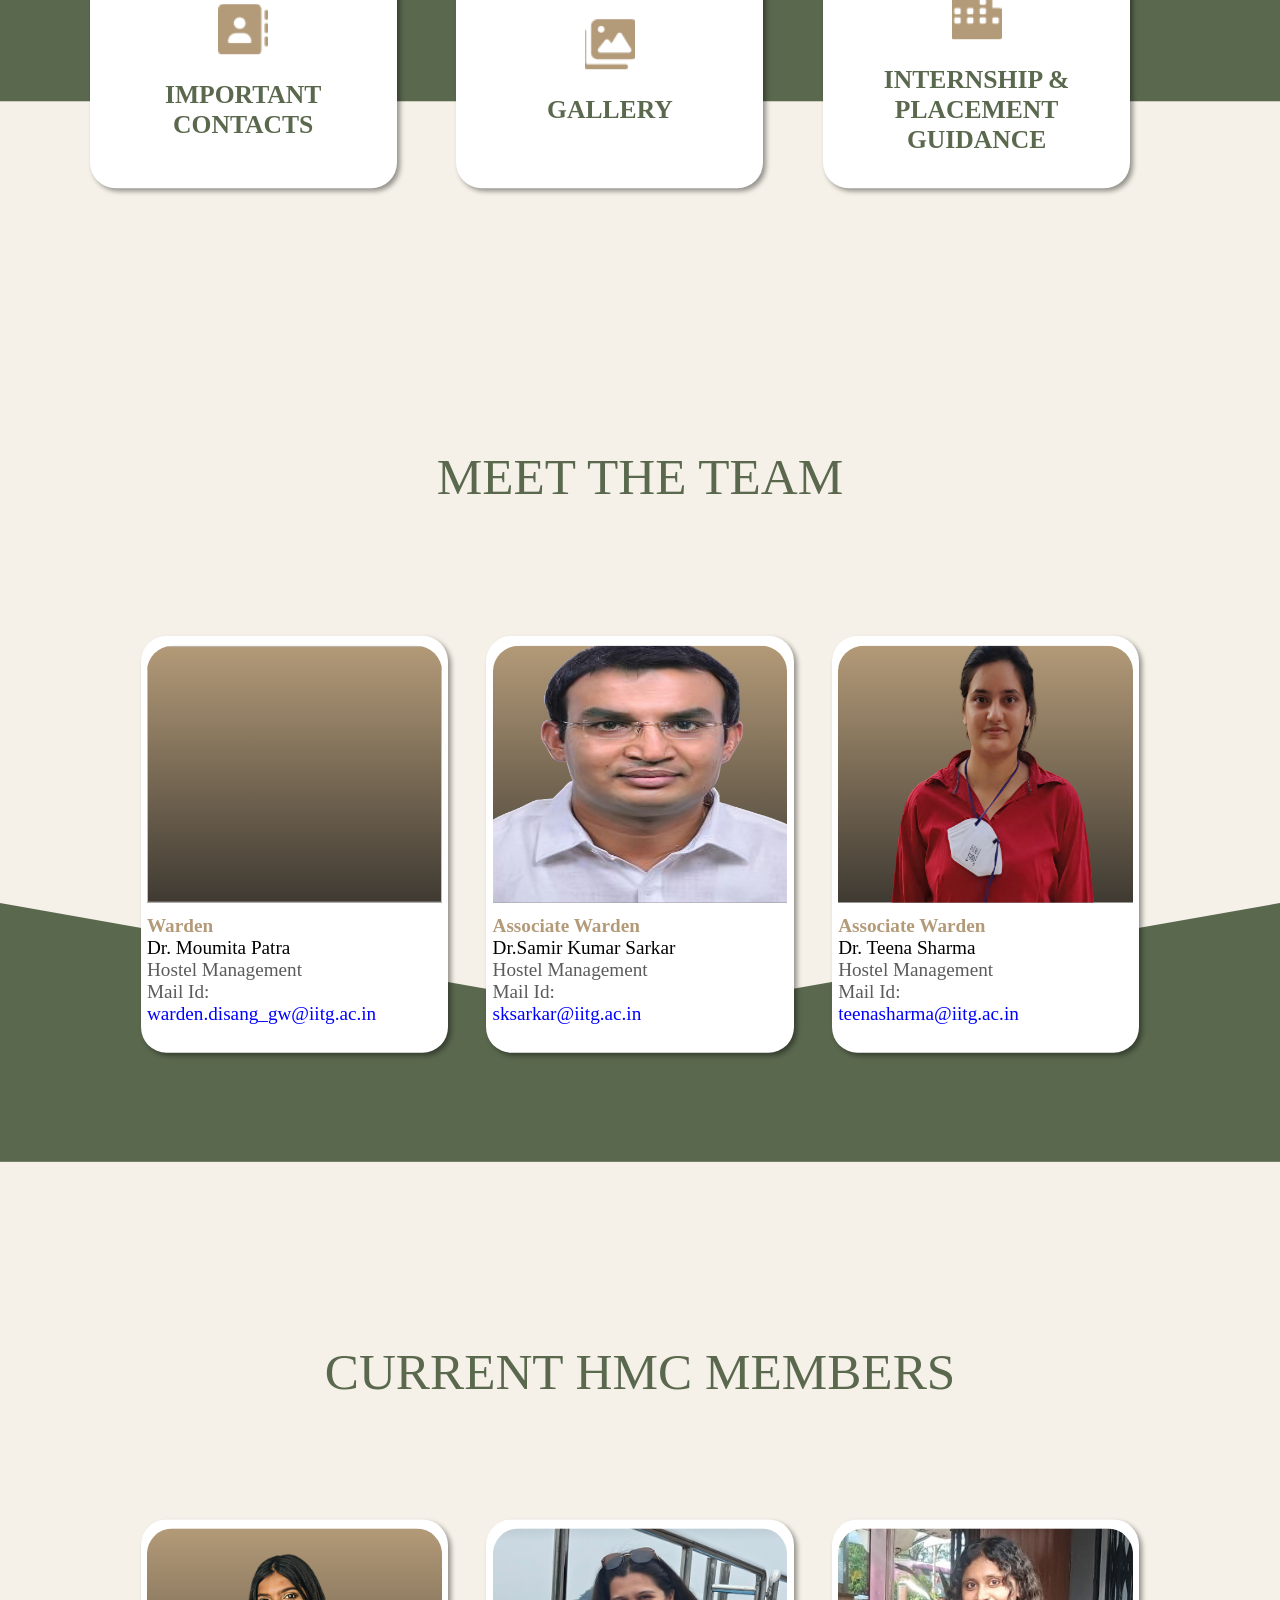
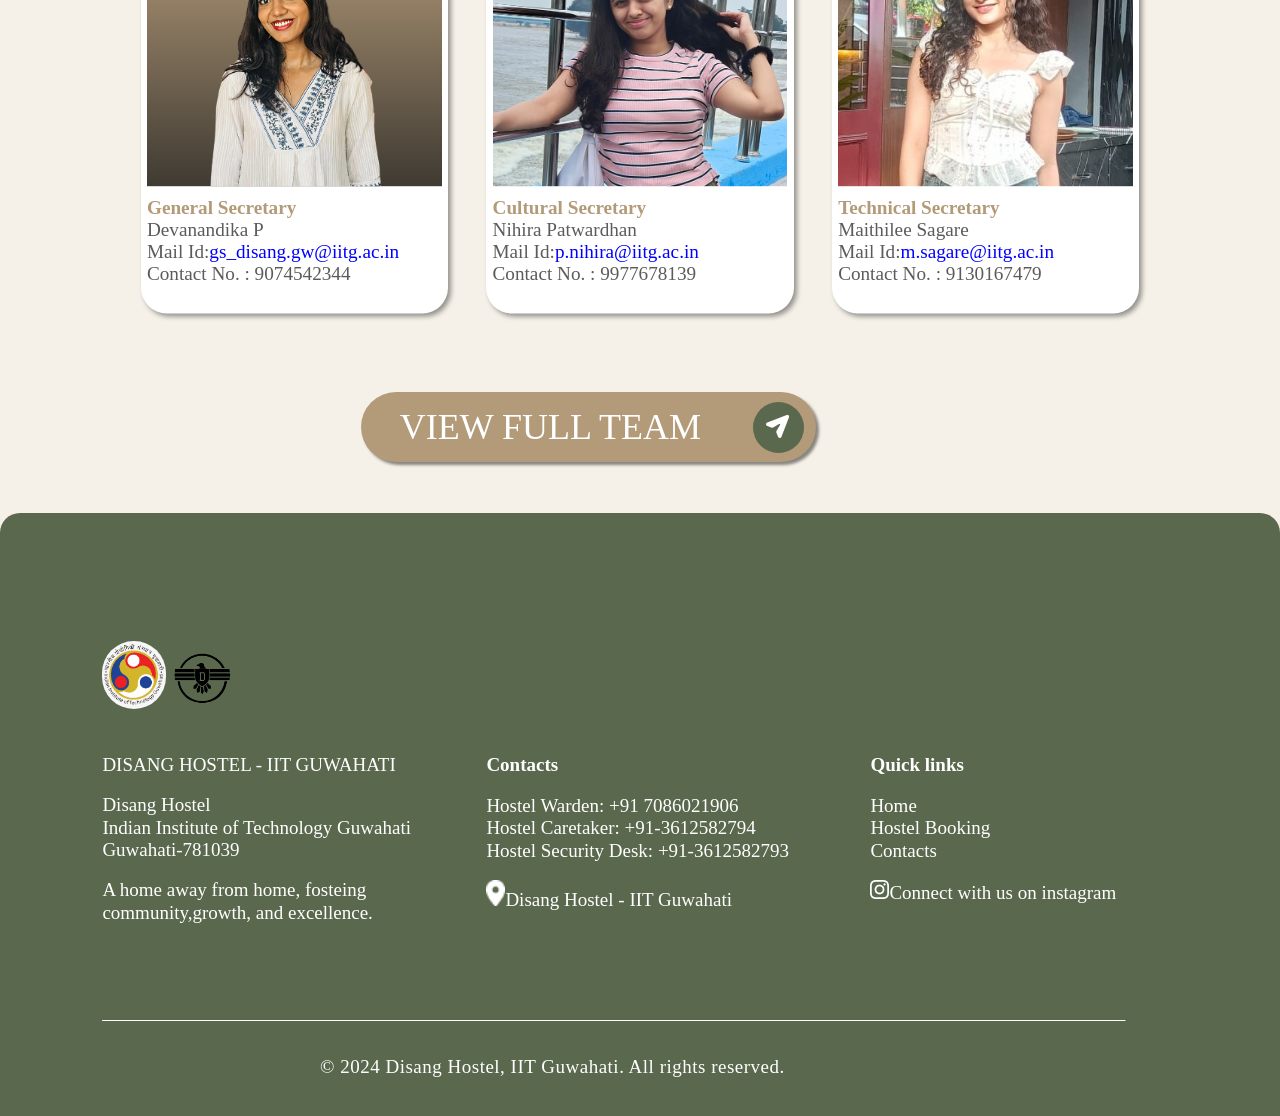
==== commit c2c053ed: "wanna do testing" ====
--- a/index.html
+++ b/index.html
@@ -7,860 +7,30 @@
     <link rel="preconnect" href="https://fonts.googleapis.com">
     <link rel="preconnect" href="https://fonts.gstatic.com" crossorigin>
     <link href="https://fonts.googleapis.com/css2?family=Inter:ital,opsz,wght@0,14..32,100..900;1,14..32,100..900&display=swap" rel="stylesheet">  
-    <style>
-    body{
-        margin:0;
-        padding:0;
-        overflow-x:hidden;
-        background-color: #f5f1e8;
-      }
-      p{
-        margin:0;
-        padding:0;
-      }
-      button{
-        margin:0;
-        padding:0;
-      }
-      @media(max-width:768px){
-       }
-      @media(max-width:640px){
-      }
-      /* tab1 */
-      .tab1-home{
-        margin-top:11vh;
-        min-height:100vh;
-        position:relative;
-      }
-      .container-bg{
-        display:block;
-      }
-      .bg{
-        min-height:100vh;
-        width:100%;
-        object-fit:cover;
-        filter:brightness(20%);
-        margin:0;
-        padding:0;
-        position:relative;
-        left:0;
-      }
-      .container-bg-bg-title{
-       z-index:2;
-       position:absolute;
-       top:50%;
-       left:0;
-       right:0;
-      }
-      .container-bg-title{
-        display: block;
-      }
-       .bg-title{
-        text-align: center;
-       font-family:andrew elegant;
-       font-size:clamp(22px,4vw,55px);
-       color:#f5f1e8;
-       }
-      .container-bg-title1{
-        display: block;
-      }
-      .bg-title1{
-        text-align: center;
-        font-family:Inter;
-        color:#ffffff;
-        font-size:clamp(12px,2vw,20px);
-        font-style:solid;
-        font-weight:500;
-      }
-      .info-grid{
-        display:grid;
-        width:100%;
-        grid-template-columns: repeat(4,19vw);
-        gap:2.5%;
-        position:absolute;
-        align-items: center;
-        justify-content: center;
-        transform: translateY(-50%);
-      }
-       .hostel-info{
-        background-color:#5a684e;
-        border:none;
-        border-radius:10px;
-        color:#f5f1e8;
-        font-size:clamp(6px,2vw,25px);
-        font-style:solid;
-        text-align:center;
-        font-family:Tahoma;
-        aspect-ratio: 2/2;
-        padding-left:5%;
-        padding-top:5%;
-        padding-bottom:5%;
-        padding-right:5%;
-        line-height:clamp(12px,2.5vw,39px);
-        transition: all 0.15s;
-      }  
-      .hostel-info:hover{
-        margin-top:-10px;
-        margin-bottom:10px;
-        box-shadow:20px 20px 20px rgba(0,0,0,0.25);
-        cursor:pointer;
-      }
-
-      /*  tab2  */
-      .tab2-home{
-        min-height:50vh;
-        position:relative;
-        margin-top:22%;
-        overflow:hidden;
-      }
-      .container-facilities-title{
-        position:absolute;
-        left:0;
-        right:0;
-        z-index:2;
-      }
-      .facilities-title{
-       font-family:andrew elegant;
-       font-size:clamp(22px,4vw,55px);
-       color:#5a684e;
-       text-align:center;
-       display:block;
-      }
-       .facilities-grid{
-        display:grid;
-        grid-template-columns:repeat(5,20vw);
-        gap:1.4%;
-        position:relative;
-        margin-left:-5%;
-        transform: translateY(45%);
-        max-width:100vw;
-        margin-bottom:20%;
-       }
-      .music_button,
-      .library_button,
-      .mess_button,
-      .canteen_button,
-      .tv_button{
-        width:100%;
-        aspect-ratio: 3/4;
-        background-color:#f5f1e8;
-        border-radius:150px;
-        border:none;
-        box-shadow:20px 20px 20px rgba(0, 0, 0, 0.15);
-        transition:all 0.15s;
-        padding: 0;
-      }
-      .music_img,
-      .library_img,
-      .tv_img,
-      .canteen_img,
-      .mess_img{
-        width:100%;
-        aspect-ratio: 3/4;
-        border-radius:150px;
-        object-fit:cover;
-        margin:0;
-        padding:0;
-      }
-         .library_button:hover,
-      .canteen_button:hover{
-        cursor:pointer;
-        margin-top:10%;
-      }
-      .mess_button:hover{
-        cursor:pointer;
-        margin-top:-10%;
-      }
-      .music_button:hover,
-      .tv_button:hover{
-        cursor:pointer;
-        margin-top:50%;
-      }
-      .tv_button{
-        transform:rotate(10deg);
-        margin-top:60%;
-      }
-      .music_button{
-        transform:rotate(-10deg);
-        margin-top:60%;
-      }
-      .library_button{
-        transform:rotate(-5deg);
-        margin-top:20%;
-      }
-      .canteen_button{
-        transform:rotate(5deg);
-        margin-top:20%;
-      }
-      .facilities-button{
-        display:flex;
-        align-items: center;
-        justify-content: center;
-        position:relative;
-        margin-top: 20%;
-      }
-      .view-facilities{
-        font-family:Tahoma;
-        background-color:#B39A78;
-        color:white;
-        font-size:clamp(14px,3vw,36px);
-        aspect-ratio:13/2;
-        border:none;
-        border-radius:50px;
-        padding-left:3vw;
-        padding-right:9vw;
-        cursor:pointer;
-        line-height:100%;
-        box-shadow:3px 3px 3px rgba(0,0,0,0.45);
-        transition: all 0.25s;
-      }
-       .view-facilities:hover{
-        box-shadow: 4px 4px 3px rgba(0,0,0,0.55);
-        }
-      .container-arrow{
-         position: relative;
-         padding-right:4%;
-         top:0;
-         right:5%;
-      }
-      .arrow{
-         align-items: center;
-         justify-content: center;
-          background-color:#5A684E;
-         border:none;
-         border-radius:105px;
-         width:4vw;
-         aspect-ratio: 4/4;
-         z-index:40;
-         cursor:pointer;
-         margin-top:1%;
-         margin-bottom:1%;
-         margin-left:1%;
-         margin-right:1%;
-         padding-right: 1%;
-         padding-left:1%;
-         padding-top:1%;
-         padding-bottom:1%;
-      }
-      .arrow_img{
-        aspect-ratio:1/1;
-        width:3vw;
-        z-index:20;
-      }
-
-      
-
-      /* tab3-home */
-      .tab3-home{
-        min-height:50vh;
-        position:relative;
-        margin-top:15%;
-      }
-      .container-notice-title{
-        position:absolute;
-        left:0;
-        right:0;
-        z-index:2;
-      }
-      .notice-title{
-       font-family:andrew elegant;
-       font-size:clamp(22px,4vw,55px);
-       color:#5a684e;
-       text-align:center;
-       display:block;
-      }
-      .notice{
-        position:relative;
-        transform: translateY(20vh);
-        margin-left:4%;
-        border-radius:10px;
-        padding:20px;
-        aspect-ratio: 8/3;
-        background-color:white;
-        box-shadow:3px 3px 5px rgba(0,0,0,0.40);
-      }
-
-
-      /* tab4-home */
-      .tab4-home{
-        min-height:50vh;
-        position:relative;
-        margin-top:20%;
-      }
-      .container-maintenance-title{
-        position:absolute;
-        left:0;
-        right:0;
-        z-index:2;
-        margin-bottom:10%;
-      }
-      .maintenance-title{
-       font-family:andrew elegant;
-       font-size:clamp(22px,4vw,55px);
-       color:#5a684e;
-       text-align:center;
-       display:block;
-      }
-      .maintenance-bg{
-        background-color:#5a684e;
-        aspect-ratio: 11/3;
-        display:block;
-        transform: translateY(75%);
-      }
-      .maintenance-grid{
-        display:grid;
-        grid-template-columns: repeat(3,20vw);
-        gap:6%;
-        position:relative;
-        padding-left:15%;
-      }
-      .unsolved-issues,
-      .resolved-issues,
-      .in-progress{
-        background-color:white;
-        border:none;
-        border-radius:10px;
-        aspect-ratio: 3/4;
-        box-shadow:3px 3px 5px rgba(0,0,0,0.40);
-      }
-      .unsolved-issues:hover,
-      .resolved-issues:hover,
-      .in-progress:hover {
-        cursor:pointer;
-        box-shadow:5px 5px 10px rgba(0,0,0,0.50);
-
-      }
-      .unsolved-issues-p,
-      .resolved-issues-p,
-      .in-progress-p{
-        width:20vw;
-        aspect-ratio:17/1;;
-        display:flex;
-        align-items:center;
-        position:absolute;
-        vertical-align:top;
-        vertical-align: bottom;
-        text-align:center;
-        border:none;
-        top:0;
-        background-color:#B39A78;
-        border-radius:10px 10px 0 0;
-        padding-top:clamp(10px,2vw,30px);
-        padding-bottom:clamp(10px,2vw,30px);
-        color:white;
-        font-family:Tahoma;
-        font-weight:700;
-        font-size:clamp(8px,1.5vw,24px);
-        margin:0;
-      }
-      .unsolved-issues-img,
-      .resolved-issues-img,
-      .in-progress-img{
-        background-color:#B39A78;
-        display:inline-block;
-        border:none;
-        width:3vw;
-        vertical-align:top;
-        object-fit:cover;
-        z-index:2000;
-        margin-right:2vw;
-        margin-left:2vw;
-      }
-      .link-to-complaints{
-        color:black;;
-        display:block;
-        text-align:center;
-        font-family:Tahoma;
-        font-size:clamp(10px,1.5vw,20px);
-        text-decoration:none;
-      }
-       .updates-button{
-        display:flex;
-        align-items: center;
-        justify-content: center;
-        position:relative;
-        margin-top: 20%;
-      }
-      .view-updates{
-        font-family:Tahoma;
-        background-color:#B39A78;
-        color:white;
-        font-size:clamp(14px,3vw,36px);
-        aspect-ratio:13/2;
-        border:none;
-        border-radius:50px;
-        padding-left:3vw;
-        padding-right:9vw;
-        cursor:pointer;
-        line-height:100%;
-        box-shadow:3px 3px 3px rgba(0,0,0,0.45);
-        transition: all 0.25s;
-      }
-       .view-updates:hover{
-        box-shadow: 4px 4px 3px rgba(0,0,0,0.55);
-        }
-
-
-
-
-        /* tab5-home */
-      .tab5-home{
-        min-height:35vh;
-        position:relative;
-        margin-top:15%;
-      }
-      .container-quick-title{
-        position:absolute;
-        left:0;
-        right:0;
-        z-index:2;
-        margin-bottom:10%;
-      }
-      .quick-title{
-       font-family:andrew elegant;
-       font-size:clamp(22px,4vw,55px);
-       color:#5a684e;
-       text-align:center;
-       display:block;
-      }
-      .quick-bg{
-        background-color:#5a684e;
-        aspect-ratio: 11/3;
-        display:block;
-        transform: translateY(80%);
-      }
-      .quick-grid{
-        display:grid;
-        grid-template-columns: repeat(3,24vw);
-        gap:5%;
-        position:relative;
-        padding-left:7%;
-        transform: translateY(-35%);
-        vertical-align:text-top;
-      }
-      .quick-button{
-        position:relative;
-        color:#5A684E;
-        background-color:white;
-        border:none;
-        font-weight:700;
-        border-radius:2vw;
-        aspect-ratio: 4/3;
-        box-shadow:3px 3px 5px rgba(0,0,0,0.40);
-        font-family:Tahoma;
-        font-size:clamp(8px,2vw,28px);
-        padding-left:8%;
-        padding-top:8%;
-        padding-bottom:8%;
-        padding-right:8%;
-        vertical-align:text-top;
-        margin-top:10%;
-      }
-      .quick-button:hover{
-        cursor:pointer;
-        box-shadow:5px 5px 10px rgba(0,0,0,0.50);
-      }
-      .quick-button-img{
-        width:clamp(10px,5vw,50px);
-        aspect-ratio:1/1;
-        object-fit:cover;
-        display:block;
-        margin-bottom:10%;
-        margin-left:auto;
-        margin-right:auto;
-      }
-
-
-      
-        /* tab6-home */
-      .tab6-home{
-        min-height:50vh;
-        position:relative;
-        margin-top:8%;
-      }
-      .container-team-title{
-        position:absolute;
-        left:0;
-        right:0;
-        z-index:2;
-        margin-bottom:5%;
-      }
-      .team-title{
-       font-family:andrew elegant;
-       font-size:clamp(22px,4vw,55px);
-       color:#5a684e;
-       text-align:center;
-       display:block;
-      }
-      .team-bg{
-        position:relative;
-        background-color:#5a684e;
-        aspect-ratio: 17/5;
-        display:block;
-        transform: translateY(90%);
-      }
-      .team-bg-bg1{
-       z-index:2;
-       position:absolute;
-       left:-2%;
-       transform: translateY(-30%);
-       transform: rotate(-170deg);
-       background-color:#f5f1e8;
-       aspect-ratio: 15/3;
-       width:52vw;
-       margin:0;
-      }
-       .team-bg-bg2{
-       z-index:2;
-       position:absolute;
-       right:-2%;
-       transform: translateY(-30%);
-       transform: rotate(170deg);
-       background-color:#f5f1e8;
-       aspect-ratio: 15/3;
-       width:52vw;
-       margin:0;
-      }
-      .team-bg-bg3{
-       z-index:2;
-       position:absolute;
-       transform: translateY(-54%);
-       background-color:#f5f1e8;
-       aspect-ratio: 19/3;
-       width:90vw;
-       left:4%;
-       margin:0;
-      }
-      .team-grid{
-        display:grid;
-        grid-template-columns: repeat(3,24vw);
-        gap:3%;
-        position: relative;
-        transform: translateY(-45%);
-        align-items: center;
-        justify-content: center;
-        z-index:5000;
-      }
-      .team-button{
-        padding:0;
-        background-color:white;
-        border:none;
-        border-radius:2vw;
-        aspect-ratio: 4/3;
-        box-shadow:3px 3px 5px rgba(0,0,0,0.40);
-        padding-left:2%;
-        padding-right:2%;
-        padding-bottom:9%;
-        padding-top:3%;
-      }
-      .team-button:hover{
-        cursor:pointer;
-        box-shadow:5px 5px 10px rgba(0,0,0,0.50);
-      }
-      .team-button-img{
-        border-radius:2vw 2vw 0 0;
-        background-image:linear-gradient(to bottom , #B39A78, #3f3a32);
-        object-fit:cover;
-        display:block;
-        width:23vw;
-        aspect-ratio: 4/3.5;
-        margin-bottom:4%;
-        margin-left: auto;
-        margin-right: auto;
-      }
-      .team-p1{
-        color:#B39A78;
-        font-size:clamp(9px,1.5vw,26px);
-        font-weight: 700;
-        font-family:Tahoma;
-        display: block;
-        text-align: left;
-      }
-      .team-p2{
-        color:black;
-        font-size:clamp(8px,1.5vw,20px);
-        font-weight: 400;
-        font-family:Tahoma;
-        display: block;
-        text-align: left;
-      }
-      .team-p3{
-        color:#5B5B5B;
-        font-size:clamp(7px,1.5vw,20px);
-        font-weight: 400;
-        font-family:Tahoma;
-        display: block;
-        text-align: left;
-      }
-      .team-p4{
-        color:blue;
-        font-size:clamp(5px,1.5vw,26px);
-        font-weight: 400;
-        font-family:Tahoma;
-        display: block;
-        text-align: left;
-      }
-      .team-p4:hover{
-        cursor:pointer;
-      }
-
-
-       
-
-      /* tab7-home */
-      .tab7-home{
-        min-height:50vh;
-        position:relative;
-        margin-top:8%;
-      }
-      .container-hmc-title{
-        position:absolute;
-        left:0;
-        right:0;
-        z-index:2;
-        margin-bottom:5%;
-      }
-      .hmc-title{
-       font-family:andrew elegant;
-       font-size:clamp(22px,4vw,55px);
-       color:#5a684e;
-       text-align:center;
-       display:block;
-      }
-      .hmc-grid{
-        display:grid;
-        grid-template-columns: repeat(3,24vw);
-        gap:3%;
-        position: relative;
-        transform: translateY(45%);
-        align-items: center;
-        justify-content: center;
-        z-index:5000;
-      }
-      .hmc-button{
-        padding:0;
-        background-color:white;
-        border:none;
-        border-radius:2vw;
-        aspect-ratio: 4/3;
-        box-shadow:3px 3px 5px rgba(0,0,0,0.40);
-        padding-left:2%;
-        padding-right:2%;
-        padding-bottom:9%;
-        padding-top:3%;
-      }
-      .hmc-button:hover{
-        cursor:pointer;
-        box-shadow:5px 5px 10px rgba(0,0,0,0.50);
-      }
-      .hmc-button-img{
-        border-radius:2vw 2vw 0 0;
-        background-image:linear-gradient(to bottom , #B39A78, #3f3a32);
-        object-fit:cover;
-        display:block;
-        width:23vw;
-        aspect-ratio: 4/3.5;
-        margin-bottom:4%;
-        margin-left: auto;
-        margin-right: auto;
-      }
-      .hmc-p1{
-        color:#B39A78;
-        font-size:clamp(9px,1.5vw,26px);
-        font-weight: 700;
-        font-family:Tahoma;
-        display: block;
-        text-align: left;
-      }
-      .hmc-p2{
-        color:#5B5B5B;
-        font-size:clamp(7px,1.5vw,20px);
-        font-weight: 400;
-        font-family:Tahoma;
-        display: block;
-        text-align: left;
-      }
-      .hmc-p3{
-        color:#5B5B5B;
-        font-size:clamp(7px,1.5vw,20px);
-        font-weight: 400;
-        font-family:Tahoma;
-        display:flex;
-        text-align: left;
-      }
-      .hmc-p4{
-        color:blue;
-        font-size:clamp(5px,1.5vw,26px);
-        font-weight: 400;
-        font-family:Tahoma;
-        text-align: left;
-      }
-      .hmc-p4:hover{
-        cursor:pointer;
-      }
-      .hmc-p5{
-        color:#5B5B5B;
-        font-size:clamp(7px,1.5vw,20px);
-        font-weight: 400;
-        font-family:Tahoma;
-        display:flex;
-        text-align: left;
-      }
-      .hmc1-button{
-        display:flex;
-        align-items: center;
-        justify-content: center;
-        position:relative;
-        margin-top: 20%;
-      }
-      .view-hmc{
-        font-family:Tahoma;
-        background-color:#B39A78;
-        color:white;
-        font-size:clamp(14px,3vw,36px);
-        aspect-ratio:13/2;
-        border:none;
-        border-radius:50px;
-        padding-left:3vw;
-        padding-right:9vw;
-        cursor:pointer;
-        line-height:100%;
-        box-shadow:3px 3px 3px rgba(0,0,0,0.45);
-        transition: all 0.25s;
-      }
-       .view-hmc:hover{
-        box-shadow: 4px 4px 3px rgba(0,0,0,0.55);
-        }
-      .container-arrow1{
-        position: relative;
-        padding-right:4%;
-        top:0;
-        right:5%;
-      }
-      .arrow1{
-         background-color:#5A684E;
-         border:none;
-         border-radius:105px;
-         width:4vw;
-         aspect-ratio: 4/4;
-         z-index:40;
-         cursor:pointer;
-         margin-top:1%;
-         margin-bottom:1%;
-         margin-left:1%;
-         margin-right:1%;
-         padding-right: 1%;
-         padding-left:1%;
-         padding-top:1%;
-         padding-bottom:1%;
-      }
-      .arrow_img1{
-        aspect-ratio:1/1;
-        width:2.5vw;
-        z-index:20;
-      }
-
-
-       /* tab8-home */
-      .tab8-home{
-        min-height:23vh;
-        position:relative;
-        margin-top:4%;
-      }
-      .footer-bg{
-        border-radius:20px 20px 0 0;
-        background-color:#5a684e;
-        aspect-ratio: 19/5;
-        display:block;
-        padding-top:10%;
-        padding-left:8%;
-        padding-right:8%;
-        padding-bottom: 10%;
-      }
-      .iitg-logo,
-      .disang-logo{
-        width:5vw;
-        border-radius:5vw;
-      }
-      .footer1{
-        position: absolute;
-        top:40%;
-        padding-left:8%;
-        width:26vw;
-      }
-      .footer-1{
-        font-family:Tahoma;
-        font-weight:400;
-        font-size:clamp(5px,1.5vw,19px);
-        z-index:200;
-        margin-bottom:5%;
-        color:white;
-        line-height:120%;
-      }
-      .footer2{
-        position: absolute;
-        top:40%;
-        left:30%;
-        padding-left:8%;
-        width:27vw;
-      }
-      .footer-2{
-        font-family:Tahoma;
-        font-weight:400;
-        font-size:clamp(5px,1.5vw,19px);
-        z-index:200;
-        margin-bottom:5%;
-        color:white;
-        line-height:120%;
-      }
-      .footer3{
-        position: absolute;
-        top:40%;
-        left:60%;
-        padding-left:8%;
-        width:27vw;
-        vertical-align: bottom;
-      }
-      .footer-3{
-        font-family:Tahoma;
-        font-weight:400;
-        font-size:clamp(5px,1.5vw,19px);
-        z-index:200;
-        margin-bottom:5%;
-        color:white;
-        line-height:120%;
-      }
-      .insta-logo{
-        width:clamp(5px,1.5vw,19px);
-      }
-      .location-logo{
-        width:clamp(5px,1.5vw,19px);
-      }
-      .footer-bottom {
-        transform: translateY(-400%);
-        font-family:Tahoma;
-        font-size:clamp(5px,1.5vw,19px);
-        color:white;
-        text-align: center;
-        letter-spacing: 0.5px;
-      }
-      .footer-divider{
-        z-index:200;
-       transform: translateY(-13000%);
-       width:70vw;
-       margin-left: 10%;
-      }
-    </style>
+    <link rel="stylesheet" href="styles/tab.css">
+    <link rel="stylesheet" href="styles/headers.css">
   </head>
   <body>
+   <div class="header">
+    <div class="left-section">
+      <div class="iitg-h-logo"><img class="iitg-h-logo-img" src="logo/iitg.png"></div>
+      <div class="disang-h-logo"><img class="disang-h-logo-img" src="logo/disang.png"></div>
+      <div class="title1"><p>DISANG</p></div>
+    </div>
+    <div class="middle-section">
+
+    </div>
+    <div class="right-section">
+
+    </div>
+   </div>
    <div class="tab1-home">
      <div class="container-bg">
-        <img class="bg" src="background/background.jpg">
-        <img class="bg" src="background/background1.jpg">
-        <img class="bg" src="background/background2.jpg">
-        <img class="bg" src="background/background3.jpg">
-        <img class="bg" src="background/background4.jpg">
-        <img class="bg" src="background/background5.jpg">
+        <img class="bg" src="background/background6.jpg">
+        <img class="bg" src="background/background7.jpg">
+        <img class="bg" src="background/background8.jpg">
+        <img class="bg" src="background/background9.jpg">
+        <img class="bg" src="background/background10.jpg">
       <div class="container-bg-bg-title">
       <div class="container-bg-title"><p class="bg-title">
         DISANG HOSTEL IIT GUWAHATI
@@ -912,10 +82,10 @@
     </button>
     </div>
     <div class="facilities-button">
-      <button class="view-facilities">
+      <button class="view-facilities" onclick="window.location.href='html/facilities.html'">
         VIEW ALL FACILITIES
       </button>
-      <div class="container-arrow"> <button class="arrow" >
+      <div class="container-arrow"> <button class="arrow" onclick="window.location.href='html/facilities.html'" >
           <img class="arrow_img" src="icons/arrow.png">
         </button>
       </div>
@@ -966,10 +136,10 @@
         </button>
       </div>
          <div class="updates-button">
-      <button class="view-updates">
+      <button class="view-updates" onclick="window.location.href='html/maintenance.html'">
         VIEW ALL UPDATES
       </button>
-      <div class="container-arrow"> <button class="arrow" >
+      <div class="container-arrow"> <button class="arrow" onclick="window.location.href='html/maintenance.html'" >
           <img class="arrow_img" src="icons/arrow.png">
         </button>
       </div>
@@ -986,27 +156,27 @@
       
       </p>
       <div class="quick-grid">
-       <button class="quick-button">
+       <button class="quick-button" onclick="window.location.href='html/maintenance.html'">
         <img class="quick-button-img" src="icons/maintenance.png">
         MAINTENANCE PORTAL
        </button>
-       <button class="quick-button">
+       <button class="quick-button" onclick="window.location.href='html/hostel-booking.html'">
         <img class="quick-button-img" src="icons/hostel.png">
         HOSTEL BOOKING
        </button>
-       <button class="quick-button">
+       <button class="quick-button" onclick="window.location.href='html/facilities.html'">
         <img class="quick-button-img" src="icons/facilities.png">
         FACILITIES
        </button>
-       <button class="quick-button">
+       <button class="quick-button" onclick="window.location.href='html/contacts.html'">
         <img class="quick-button-img" src="icons/contacts.png">
         IMPORTANT CONTACTS
        </button>
-       <button class="quick-button">
+       <button class="quick-button" onclick="window.location.href='html/gallery.html'">
         <img class="quick-button-img" src="icons/gallery.png">
         GALLERY
        </button>
-       <button class="quick-button">
+       <button class="quick-button" onclick="window.location.href='html/internship.html'">
         <img class="quick-button-img" src="icons/intern.png">
         INTERNSHIP & PLACEMENT GUIDANCE
        </button>
@@ -1036,7 +206,7 @@
           <p class="team-p2">Dr. Moumita Patra</p>
           <p class="team-p3">Hostel Management</p>
           <p class="team-p3">Mail Id:</p>
-          <a class="team-p4">warden.disang_gw@iitg.ac.in</a>
+          <a class="team-p4" href="mailto:warden.disang_gw@iitg.ac.in">warden.disang_gw@iitg.ac.in</a>
         </div>
        </button>
        <button class="team-button">
@@ -1046,7 +216,7 @@
           <p class="team-p2">Dr.Samir Kumar Sarkar</p>
           <p class="team-p3">Hostel Management</p>
           <p class="team-p3">Mail Id:</p>
-          <a class="team-p4">sksarkar@iitg.ac.in</a>
+          <a class="team-p4" href="mailto:sksarkar@iitg.ac.in">sksarkar@iitg.ac.in</a>
         </div>
        </button>
        <button class="team-button">
@@ -1055,7 +225,7 @@
           <p class="team-p1">Associate Warden</p>
           <p class="team-p2">Dr. Teena Sharma</p>
           <p class="team-p3">Hostel Management</p>
-          <p class="team-p3">Mail Id:<a class="team-p4">teenasharma@iitg.ac.in</a></p>
+          <p class="team-p3">Mail Id:<a class="team-p4" href="mailto:teenasharma@iitg.ac.in">teenasharma@iitg.ac.in</a></p>
         </div>
        </button>
    </div>
@@ -1071,7 +241,7 @@
         <div class="hmc-p">
           <p class="hmc-p1">General Secretary</p>
           <p class="hmc-p2">Devanandika P</p>
-          <p class="hmc-p3">Mail Id: <a class="hmc-p4">gs_disang.gw@iitg.ac.in</a></p>
+          <p class="hmc-p3">Mail Id: <a class="hmc-p4" href="mailto:gs_disang.gw@iitg.ac.in">gs_disang.gw@iitg.ac.in</a></p>
           <p class="hmc-p5">Contact No. : 9074542344</p>
         </div>
        </button>
@@ -1080,7 +250,7 @@
         <div class="hmc-p">
           <p class="hmc-p1">Cultural Secretary</p>
           <p class="hmc-p2">Nihira Patwardhan</p>
-          <p class="hmc-p3">Mail Id: <a class="hmc-p4">p.nihira@iitg.ac.in</a></p>
+          <p class="hmc-p3">Mail Id: <a class="hmc-p4" href="mailto:p.nihira@iitg.ac.in">p.nihira@iitg.ac.in</a></p>
           <p class="hmc-p5">Contact No. :  9977678139</p>
         </div>
        </button>
@@ -1089,16 +259,16 @@
         <div class="hmc-p">
           <p class="hmc-p1">Technical Secretary</p>
           <p class="hmc-p2">Maithilee Sagare</p>
-          <p class="hmc-p3">Mail Id: <a class="hmc-p4">m.sagare@iitg.ac.in</a></p>
+          <p class="hmc-p3">Mail Id: <a class="hmc-p4" href="mailto:m.sagare@iitg.ac.in">m.sagare@iitg.ac.in</a></p>
           <p class="hmc-p5">Contact No. : 9130167479</p>
         </div>
        </button>
    </div>
    <div class="hmc1-button">
-      <button class="view-hmc">
+      <button class="view-hmc" onclick="window.location.href='html/meet-the-team.html'">
         VIEW FULL TEAM
       </button>
-      <div class="container-arrow1"> <button class="arrow1" >
+      <div class="container-arrow1"> <button class="arrow1" onclick="window.location.href='html/meet-the-team.html'">
           <img class="arrow_img1" src="icons/arrow.png">
         </button>
       </div>
@@ -1136,7 +306,7 @@
         <p>Hostel Security Desk: +91-3612582793</p>
        </div>
        <div class="footer-2">
-        <a class="footer-2" href="https://www.google.com/maps/place/Disang+hostel/@26.1867189,91.6963592,18z/data=!4m6!3m5!1s0x375a5b0019dc4399:0xb31b485bbba9cd22!8m2!3d26.1860227!4d91.6958302!16s%2Fg%2F11njwl10tm?entry=ttu&g_ep=EgoyMDI2MDYyOS4wIKXMDSoASAFQAw%3D%3D"><img class="location-logo" src="logo/location.png" >Disang Hostel - IIT Guwahati</a>
+        <a class="footer-2" href="https://www.google.com/maps/place/Disang+hostel/@26.1867189,91.6963592,18z/data=!4m6!3m5!1s0x375a5b0019dc4399:0xb31b485bbba9cd22!8m2!3d26.1860227!4d91.6958302!16s%2Fg%2F11njwl10tm?entry=ttu&g_ep=EgoyMDI2MDYyOS4wIKXMDSoASAFQAw%3D%3D"><span><img class="location-logo" src="logo/location.png" ></span>Disang Hostel - IIT Guwahati</a>
        </div>
        </div>
        <div class="footer3">
@@ -1146,12 +316,12 @@
         </p>
        </div>
        <div class="footer-3"> 
-        <p>Home</p>
-        <p>Hostel Booking</p>
-        <p>Contacts</p>
+        <a class="footer-3" href="index.html"><p>Home</p></a>
+        <a class="footer-3" href="html/hostel-booking.html"><p>Hostel Booking</p></a>
+        <a class="footer-3" href="html/contacts.html"><p>Contacts</p></a>
        </div>
        <div class="footer-3">
-        <a class="footer-3" href="https://www.instagram.com/disang_girls_hostel_iitg?igsh=dWVyNGV0cmZmOXI4"><img class="insta-logo" src="logo/insta.png">Connect with us on instagram</a>
+        <a class="footer-3" href="https://www.instagram.com/disang_girls_hostel_iitg?igsh=dWVyNGV0cmZmOXI4"><span><img class="insta-logo" src="logo/insta.png"></span>Connect with us on instagram</a>
        </div>
        </div>
        <div> 
--- a/styles/tab.css
+++ b/styles/tab.css
@@ -0,0 +1,852 @@
+ body{
+        margin:0;
+        padding:0;
+        overflow-x:hidden;
+        background-color: #f5f1e8;
+      }
+      p{
+        margin:0;
+        padding:0;
+      }
+      button{
+        margin:0;
+        padding:0;
+      }
+      @media(max-width:768px){
+       }
+      @media(max-width:640px){
+      }
+      /* tab1 */
+      .tab1-home{
+        min-height:100vh;
+        position:relative;
+      }
+      .container-bg{
+        display:block;
+      }
+      .bg{
+        min-height:100vh;
+        width:100%;
+        object-fit:cover;
+        filter:brightness(20%);
+        margin:0;
+        padding:0;
+        position:relative;
+        left:0;
+      }
+      .container-bg-bg-title{
+       z-index:2;
+       position:absolute;
+       top:50%;
+       left:0;
+       right:0;
+      }
+      .container-bg-title{
+        display: block;
+      }
+       .bg-title{
+        text-align: center;
+       font-family:andrew elegant;
+       font-size:clamp(22px,4vw,55px);
+       color:#f5f1e8;
+       }
+      .container-bg-title1{
+        display: block;
+      }
+      .bg-title1{
+        text-align: center;
+        font-family:Inter;
+        color:#ffffff;
+        font-size:clamp(12px,2vw,20px);
+        font-style:solid;
+        font-weight:500;
+      }
+      .info-grid{
+        display:grid;
+        width:100%;
+        grid-template-columns: repeat(4,19vw);
+        gap:2.5%;
+        position:absolute;
+        align-items: center;
+        justify-content: center;
+        transform: translateY(-50%);
+      }
+       .hostel-info{
+        background-color:#5a684e;
+        border:none;
+        border-radius:10px;
+        color:#f5f1e8;
+        font-size:clamp(6px,2vw,25px);
+        font-style:solid;
+        text-align:center;
+        font-family:Tahoma;
+        aspect-ratio: 2/2;
+        padding-left:5%;
+        padding-top:5%;
+        padding-bottom:5%;
+        padding-right:5%;
+        line-height:clamp(12px,2.5vw,39px);
+        transition: all 0.15s;
+      }  
+      .hostel-info:hover{
+        margin-top:-10px;
+        margin-bottom:10px;
+        box-shadow:20px 20px 20px rgba(0,0,0,0.25);
+        cursor:pointer;
+      }
+
+      /*  tab2  */
+      .tab2-home{
+        min-height:50vh;
+        position:relative;
+        margin-top:22%;
+        overflow:hidden;
+      }
+      .container-facilities-title{
+        position:absolute;
+        left:0;
+        right:0;
+        z-index:2;
+      }
+      .facilities-title{
+       font-family:andrew elegant;
+       font-size:clamp(22px,4vw,55px);
+       color:#5a684e;
+       text-align:center;
+       display:block;
+      }
+       .facilities-grid{
+        display:grid;
+        grid-template-columns:repeat(5,20vw);
+        gap:1.4%;
+        position:relative;
+        margin-left:-5%;
+        transform: translateY(45%);
+        max-width:100vw;
+        margin-bottom:20%;
+       }
+      .music_button,
+      .library_button,
+      .mess_button,
+      .canteen_button,
+      .tv_button{
+        width:100%;
+        aspect-ratio: 3/4;
+        background-color:#f5f1e8;
+        border-radius:150px;
+        border:none;
+        box-shadow:20px 20px 20px rgba(0, 0, 0, 0.15);
+        transition:all 0.15s;
+        padding: 0;
+      }
+      .music_img,
+      .library_img,
+      .tv_img,
+      .canteen_img,
+      .mess_img{
+        width:100%;
+        aspect-ratio: 3/4;
+        border-radius:150px;
+        object-fit:cover;
+        margin:0;
+        padding:0;
+      }
+         .library_button:hover,
+      .canteen_button:hover{
+        cursor:pointer;
+        margin-top:10%;
+      }
+      .mess_button:hover{
+        cursor:pointer;
+        margin-top:-10%;
+      }
+      .music_button:hover,
+      .tv_button:hover{
+        cursor:pointer;
+        margin-top:50%;
+      }
+      .tv_button{
+        transform:rotate(10deg);
+        margin-top:60%;
+      }
+      .music_button{
+        transform:rotate(-10deg);
+        margin-top:60%;
+      }
+      .library_button{
+        transform:rotate(-5deg);
+        margin-top:20%;
+      }
+      .canteen_button{
+        transform:rotate(5deg);
+        margin-top:20%;
+      }
+      .facilities-button{
+        display:flex;
+        align-items: center;
+        justify-content: center;
+        position:relative;
+        margin-top: 20%;
+      }
+      .view-facilities{
+        font-family:Tahoma;
+        background-color:#B39A78;
+        color:white;
+        font-size:clamp(14px,3vw,36px);
+        aspect-ratio:13/2;
+        border:none;
+        border-radius:50px;
+        padding-left:3vw;
+        padding-right:9vw;
+        cursor:pointer;
+        line-height:100%;
+        box-shadow:3px 3px 3px rgba(0,0,0,0.45);
+        transition: all 0.25s;
+      }
+       .view-facilities:hover{
+        box-shadow: 4px 4px 3px rgba(0,0,0,0.55);
+        }
+      .container-arrow{
+         position: relative;
+         padding-right:4%;
+         top:0;
+         right:5%;
+      }
+      .arrow{
+         align-items: center;
+         justify-content: center;
+          background-color:#5A684E;
+         border:none;
+         border-radius:105px;
+         width:4vw;
+         aspect-ratio: 4/4;
+         z-index:40;
+         cursor:pointer;
+         margin-top:1%;
+         margin-bottom:1%;
+         margin-left:1%;
+         margin-right:1%;
+         padding-right: 1%;
+         padding-left:1%;
+         padding-top:1%;
+         padding-bottom:1%;
+      }
+      .arrow_img{
+        aspect-ratio:1/1;
+        width:3vw;
+        z-index:20;
+      }
+
+      
+
+      /* tab3-home */
+      .tab3-home{
+        min-height:50vh;
+        position:relative;
+        margin-top:15%;
+      }
+      .container-notice-title{
+        position:absolute;
+        left:0;
+        right:0;
+        z-index:2;
+      }
+      .notice-title{
+       font-family:andrew elegant;
+       font-size:clamp(22px,4vw,55px);
+       color:#5a684e;
+       text-align:center;
+       display:block;
+      }
+      .notice{
+        position:relative;
+        transform: translateY(20vh);
+        margin-left:4%;
+        border-radius:10px;
+        padding:20px;
+        aspect-ratio: 8/3;
+        background-color:white;
+        box-shadow:3px 3px 5px rgba(0,0,0,0.40);
+      }
+
+
+      /* tab4-home */
+      .tab4-home{
+        min-height:50vh;
+        position:relative;
+        margin-top:20%;
+      }
+      .container-maintenance-title{
+        position:absolute;
+        left:0;
+        right:0;
+        z-index:2;
+        margin-bottom:10%;
+      }
+      .maintenance-title{
+       font-family:andrew elegant;
+       font-size:clamp(22px,4vw,55px);
+       color:#5a684e;
+       text-align:center;
+       display:block;
+      }
+      .maintenance-bg{
+        background-color:#5a684e;
+        aspect-ratio: 11/3;
+        display:block;
+        transform: translateY(75%);
+      }
+      .maintenance-grid{
+        display:grid;
+        grid-template-columns: repeat(3,20vw);
+        gap:6%;
+        position:relative;
+        padding-left:15%;
+      }
+      .unsolved-issues,
+      .resolved-issues,
+      .in-progress{
+        background-color:white;
+        border:none;
+        border-radius:10px;
+        aspect-ratio: 3/4;
+        box-shadow:3px 3px 5px rgba(0,0,0,0.40);
+      }
+      .unsolved-issues:hover,
+      .resolved-issues:hover,
+      .in-progress:hover {
+        cursor:pointer;
+        box-shadow:5px 5px 10px rgba(0,0,0,0.50);
+
+      }
+      .unsolved-issues-p,
+      .resolved-issues-p,
+      .in-progress-p{
+        width:20vw;
+        aspect-ratio:17/1;;
+        display:flex;
+        align-items:center;
+        position:absolute;
+        vertical-align:top;
+        vertical-align: bottom;
+        text-align:center;
+        border:none;
+        top:0;
+        background-color:#B39A78;
+        border-radius:10px 10px 0 0;
+        padding-top:clamp(10px,2vw,30px);
+        padding-bottom:clamp(10px,2vw,30px);
+        color:white;
+        font-family:Tahoma;
+        font-weight:700;
+        font-size:clamp(8px,1.5vw,24px);
+        margin:0;
+      }
+      .unsolved-issues-img,
+      .resolved-issues-img,
+      .in-progress-img{
+        background-color:#B39A78;
+        display:inline-block;
+        border:none;
+        width:3vw;
+        vertical-align:top;
+        object-fit:cover;
+        z-index:2000;
+        margin-right:2vw;
+        margin-left:2vw;
+      }
+      .link-to-complaints{
+        color:black;;
+        display:block;
+        text-align:center;
+        font-family:Tahoma;
+        font-size:clamp(10px,1.5vw,20px);
+        text-decoration:none;
+      }
+       .updates-button{
+        display:flex;
+        align-items: center;
+        justify-content: center;
+        position:relative;
+        margin-top: 20%;
+      }
+      .view-updates{
+        font-family:Tahoma;
+        background-color:#B39A78;
+        color:white;
+        font-size:clamp(14px,3vw,36px);
+        aspect-ratio:13/2;
+        border:none;
+        border-radius:50px;
+        padding-left:3vw;
+        padding-right:9vw;
+        cursor:pointer;
+        line-height:100%;
+        box-shadow:3px 3px 3px rgba(0,0,0,0.45);
+        transition: all 0.25s;
+      }
+       .view-updates:hover{
+        box-shadow: 4px 4px 3px rgba(0,0,0,0.55);
+        }
+
+
+
+
+        /* tab5-home */
+      .tab5-home{
+        min-height:35vh;
+        position:relative;
+        margin-top:15%;
+      }
+      .container-quick-title{
+        position:absolute;
+        left:0;
+        right:0;
+        z-index:2;
+        margin-bottom:10%;
+      }
+      .quick-title{
+       font-family:andrew elegant;
+       font-size:clamp(22px,4vw,55px);
+       color:#5a684e;
+       text-align:center;
+       display:block;
+      }
+      .quick-bg{
+        background-color:#5a684e;
+        aspect-ratio: 11/3;
+        display:block;
+        transform: translateY(80%);
+      }
+      .quick-grid{
+        display:grid;
+        grid-template-columns: repeat(3,24vw);
+        gap:5%;
+        position:relative;
+        padding-left:7%;
+        transform: translateY(-35%);
+        vertical-align:text-top;
+      }
+      .quick-button{
+        position:relative;
+        color:#5A684E;
+        background-color:white;
+        border:none;
+        font-weight:700;
+        border-radius:2vw;
+        aspect-ratio: 4/3;
+        box-shadow:3px 3px 5px rgba(0,0,0,0.40);
+        font-family:Tahoma;
+        font-size:clamp(8px,2vw,28px);
+        padding-left:8%;
+        padding-top:8%;
+        padding-bottom:8%;
+        padding-right:8%;
+        vertical-align:text-top;
+        margin-top:10%;
+      }
+      .quick-button:hover{
+        cursor:pointer;
+        box-shadow:5px 5px 10px rgba(0,0,0,0.50);
+      }
+      .quick-button-img{
+        width:clamp(10px,5vw,50px);
+        aspect-ratio:1/1;
+        object-fit:cover;
+        display:block;
+        margin-bottom:10%;
+        margin-left:auto;
+        margin-right:auto;
+      }
+
+
+      
+        /* tab6-home */
+      .tab6-home{
+        min-height:50vh;
+        position:relative;
+        margin-top:8%;
+      }
+      .container-team-title{
+        position:absolute;
+        left:0;
+        right:0;
+        z-index:2;
+        margin-bottom:5%;
+      }
+      .team-title{
+       font-family:andrew elegant;
+       font-size:clamp(22px,4vw,55px);
+       color:#5a684e;
+       text-align:center;
+       display:block;
+      }
+      .team-bg{
+        position:relative;
+        background-color:#5a684e;
+        aspect-ratio: 17/5;
+        display:block;
+        transform: translateY(90%);
+      }
+      .team-bg-bg1{
+       z-index:2;
+       position:absolute;
+       left:-2%;
+       transform: translateY(-30%);
+       transform: rotate(-170deg);
+       background-color:#f5f1e8;
+       aspect-ratio: 15/3;
+       width:52vw;
+       margin:0;
+      }
+       .team-bg-bg2{
+       z-index:2;
+       position:absolute;
+       right:-2%;
+       transform: translateY(-30%);
+       transform: rotate(170deg);
+       background-color:#f5f1e8;
+       aspect-ratio: 15/3;
+       width:52vw;
+       margin:0;
+      }
+      .team-bg-bg3{
+       z-index:2;
+       position:absolute;
+       transform: translateY(-54%);
+       background-color:#f5f1e8;
+       aspect-ratio: 19/3;
+       width:90vw;
+       left:4%;
+       margin:0;
+      }
+      .team-grid{
+        display:grid;
+        grid-template-columns: repeat(3,24vw);
+        gap:3%;
+        position: relative;
+        transform: translateY(-45%);
+        align-items: center;
+        justify-content: center;
+        z-index:5000;
+      }
+      .team-button{
+        padding:0;
+        background-color:white;
+        border:none;
+        border-radius:2vw;
+        aspect-ratio: 4/3;
+        box-shadow:3px 3px 5px rgba(0,0,0,0.40);
+        padding-left:2%;
+        padding-right:2%;
+        padding-bottom:9%;
+        padding-top:3%;
+      }
+      .team-button:hover{
+        cursor:pointer;
+        box-shadow:5px 5px 10px rgba(0,0,0,0.50);
+      }
+      .team-button-img{
+        border-radius:2vw 2vw 0 0;
+        background-image:linear-gradient(to bottom , #B39A78, #3f3a32);
+        object-fit:cover;
+        display:block;
+        width:23vw;
+        aspect-ratio: 4/3.5;
+        margin-bottom:4%;
+        margin-left: auto;
+        margin-right: auto;
+      }
+      .team-p1{
+        color:#B39A78;
+        font-size:clamp(9px,1.5vw,26px);
+        font-weight: 700;
+        font-family:Tahoma;
+        display: block;
+        text-align: left;
+      }
+      .team-p2{
+        color:black;
+        font-size:clamp(8px,1.5vw,20px);
+        font-weight: 400;
+        font-family:Tahoma;
+        display: block;
+        text-align: left;
+      }
+      .team-p3{
+        color:#5B5B5B;
+        font-size:clamp(7px,1.5vw,20px);
+        font-weight: 400;
+        font-family:Tahoma;
+        display: block;
+        text-align: left;
+      }
+      .team-p4{
+        color:blue;
+        font-size:clamp(5px,1.5vw,26px);
+        font-weight: 400;
+        font-family:Tahoma;
+        display: block;
+        text-align: left;
+        text-decoration:none ;
+      }
+      .team-p4:hover{
+        cursor:pointer;
+      }
+
+
+       
+
+      /* tab7-home */
+      .tab7-home{
+        min-height:50vh;
+        position:relative;
+        margin-top:8%;
+      }
+      .container-hmc-title{
+        position:absolute;
+        left:0;
+        right:0;
+        z-index:2;
+        margin-bottom:5%;
+      }
+      .hmc-title{
+       font-family:andrew elegant;
+       font-size:clamp(22px,4vw,55px);
+       color:#5a684e;
+       text-align:center;
+       display:block;
+      }
+      .hmc-grid{
+        display:grid;
+        grid-template-columns: repeat(3,24vw);
+        gap:3%;
+        position: relative;
+        transform: translateY(45%);
+        align-items: center;
+        justify-content: center;
+        z-index:5000;
+      }
+      .hmc-button{
+        padding:0;
+        background-color:white;
+        border:none;
+        border-radius:2vw;
+        aspect-ratio: 4/3;
+        box-shadow:3px 3px 5px rgba(0,0,0,0.40);
+        padding-left:2%;
+        padding-right:2%;
+        padding-bottom:9%;
+        padding-top:3%;
+      }
+      .hmc-button:hover{
+        cursor:pointer;
+        box-shadow:5px 5px 10px rgba(0,0,0,0.50);
+      }
+      .hmc-button-img{
+        border-radius:2vw 2vw 0 0;
+        background-image:linear-gradient(to bottom , #B39A78, #3f3a32);
+        object-fit:cover;
+        display:block;
+        width:23vw;
+        aspect-ratio: 4/3.5;
+        margin-bottom:4%;
+        margin-left: auto;
+        margin-right: auto;
+      }
+      .hmc-p1{
+        color:#B39A78;
+        font-size:clamp(9px,1.5vw,26px);
+        font-weight: 700;
+        font-family:Tahoma;
+        display: block;
+        text-align: left;
+      }
+      .hmc-p2{
+        color:#5B5B5B;
+        font-size:clamp(7px,1.5vw,20px);
+        font-weight: 400;
+        font-family:Tahoma;
+        display: block;
+        text-align: left;
+      }
+      .hmc-p3{
+        color:#5B5B5B;
+        font-size:clamp(7px,1.5vw,20px);
+        font-weight: 400;
+        font-family:Tahoma;
+        display:flex;
+        text-align: left;
+      }
+      .hmc-p4{
+        color:blue;
+        font-size:clamp(5px,1.5vw,26px);
+        font-weight: 400;
+        font-family:Tahoma;
+        text-align: left;
+        text-decoration: none;
+      }
+      .hmc-p4:hover{
+        cursor:pointer;
+      }
+      .hmc-p5{
+        color:#5B5B5B;
+        font-size:clamp(7px,1.5vw,20px);
+        font-weight: 400;
+        font-family:Tahoma;
+        display:flex;
+        text-align: left;
+      }
+      .hmc1-button{
+        display:flex;
+        align-items: center;
+        justify-content: center;
+        position:relative;
+        margin-top: 20%;
+      }
+      .view-hmc{
+        font-family:Tahoma;
+        background-color:#B39A78;
+        color:white;
+        font-size:clamp(14px,3vw,36px);
+        aspect-ratio:13/2;
+        border:none;
+        border-radius:50px;
+        padding-left:3vw;
+        padding-right:9vw;
+        cursor:pointer;
+        line-height:100%;
+        box-shadow:3px 3px 3px rgba(0,0,0,0.45);
+        transition: all 0.25s;
+      }
+       .view-hmc:hover{
+        box-shadow: 4px 4px 3px rgba(0,0,0,0.55);
+        }
+       .view-hmc:active{
+        opacity: 0.6;
+       }
+      .container-arrow1{
+        position: relative;
+        padding-right:4%;
+        top:0;
+        right:5%;
+      }
+      .arrow1{
+         background-color:#5A684E;
+         border:none;
+         border-radius:105px;
+         width:4vw;
+         aspect-ratio: 4/4;
+         z-index:40;
+         cursor:pointer;
+         margin-top:1%;
+         margin-bottom:1%;
+         margin-left:1%;
+         margin-right:1%;
+         padding-right: 1%;
+         padding-left:1%;
+         padding-top:1%;
+         padding-bottom:1%;
+      }
+      .arrow_img1{
+        aspect-ratio:1/1;
+        width:2.5vw;
+        z-index:20;
+      }
+
+
+       /* tab8-home */
+      .tab8-home{
+        min-height:23vh;
+        position:relative;
+        margin-top:4%;
+      }
+      .footer-bg{
+        border-radius:20px 20px 0 0;
+        background-color:#5a684e;
+        aspect-ratio: 19/5;
+        display:block;
+        padding-top:10%;
+        padding-left:8%;
+        padding-right:8%;
+        padding-bottom: 15%;
+      }
+      .iitg-logo,
+      .disang-logo{
+        width:5vw;
+        border-radius:5vw;
+      }
+      .footer1{
+        position: absolute;
+        top:40%;
+        padding-left:8%;
+        width:26vw;
+      }
+      .footer-1{
+        font-family:Tahoma;
+        font-weight:400;
+        font-size:clamp(5px,1.5vw,19px);
+        z-index:200;
+        margin-bottom:5%;
+        color:white;
+        line-height:120%;
+      }
+      .footer2{
+        position: absolute;
+        top:40%;
+        left:30%;
+        padding-left:8%;
+        width:27vw;
+      }
+      .footer-2{
+        font-family:Tahoma;
+        font-weight:400;
+        font-size:clamp(5px,1.5vw,19px);
+        z-index:200;
+        margin-bottom:5%;
+        color:white;
+        line-height:120%;
+        text-decoration: none;
+      }
+      .footer3{
+        position: absolute;
+        top:40%;
+        left:60%;
+        padding-left:8%;
+        width:27vw;
+        vertical-align: bottom;
+      }
+      .footer-3{
+        text-decoration: none;
+        font-family:Tahoma;
+        font-weight:400;
+        font-size:clamp(5px,1.5vw,19px);
+        z-index:200;
+        margin-bottom:5%;
+        color:white;
+        line-height:120%;
+      }
+      .insta-logo{
+        width:clamp(5px,1.5vw,19px);
+      }
+      .location-logo{
+        width:clamp(5px,1.5vw,19px);
+      }
+      .footer-bottom {
+        position: absolute;
+        left:25%;
+        top:90%;
+        font-family:Tahoma;
+        font-size:clamp(5px,1.5vw,19px);
+        color:white;
+        text-align: center;
+        letter-spacing: 0.5px;
+      }
+      .footer-divider{
+       height:1px;
+       z-index:200;
+       width:80vw;
+       position: absolute;
+       left:8%;
+       top:84%;
+      }
--- a/styles/headers.css
+++ b/styles/headers.css
@@ -0,0 +1,32 @@
+.left-section{
+  display: flex;
+  align-items: center;
+  width:20vw;
+  height:50px;
+  padding-left: 25px;
+}
+.iitg-h-logo{
+  width:35px;
+  object-fit: cover;
+  margin-right:9px;
+}
+.disang-h-logo{
+  width:40px;
+  object-fit: cover;
+  margin-right:9px;
+}
+.iitg-h-logo-img{
+  width:35px;
+  border-radius: 20px;
+  object-fit: cover;
+}
+.disang-h-logo-img{
+  width:40px;
+  border-radius: 20px;
+  object-fit: cover;
+}
+.title1{
+  font-size:20px;
+  font-family: Inter;
+  font-weight: 700;
+}
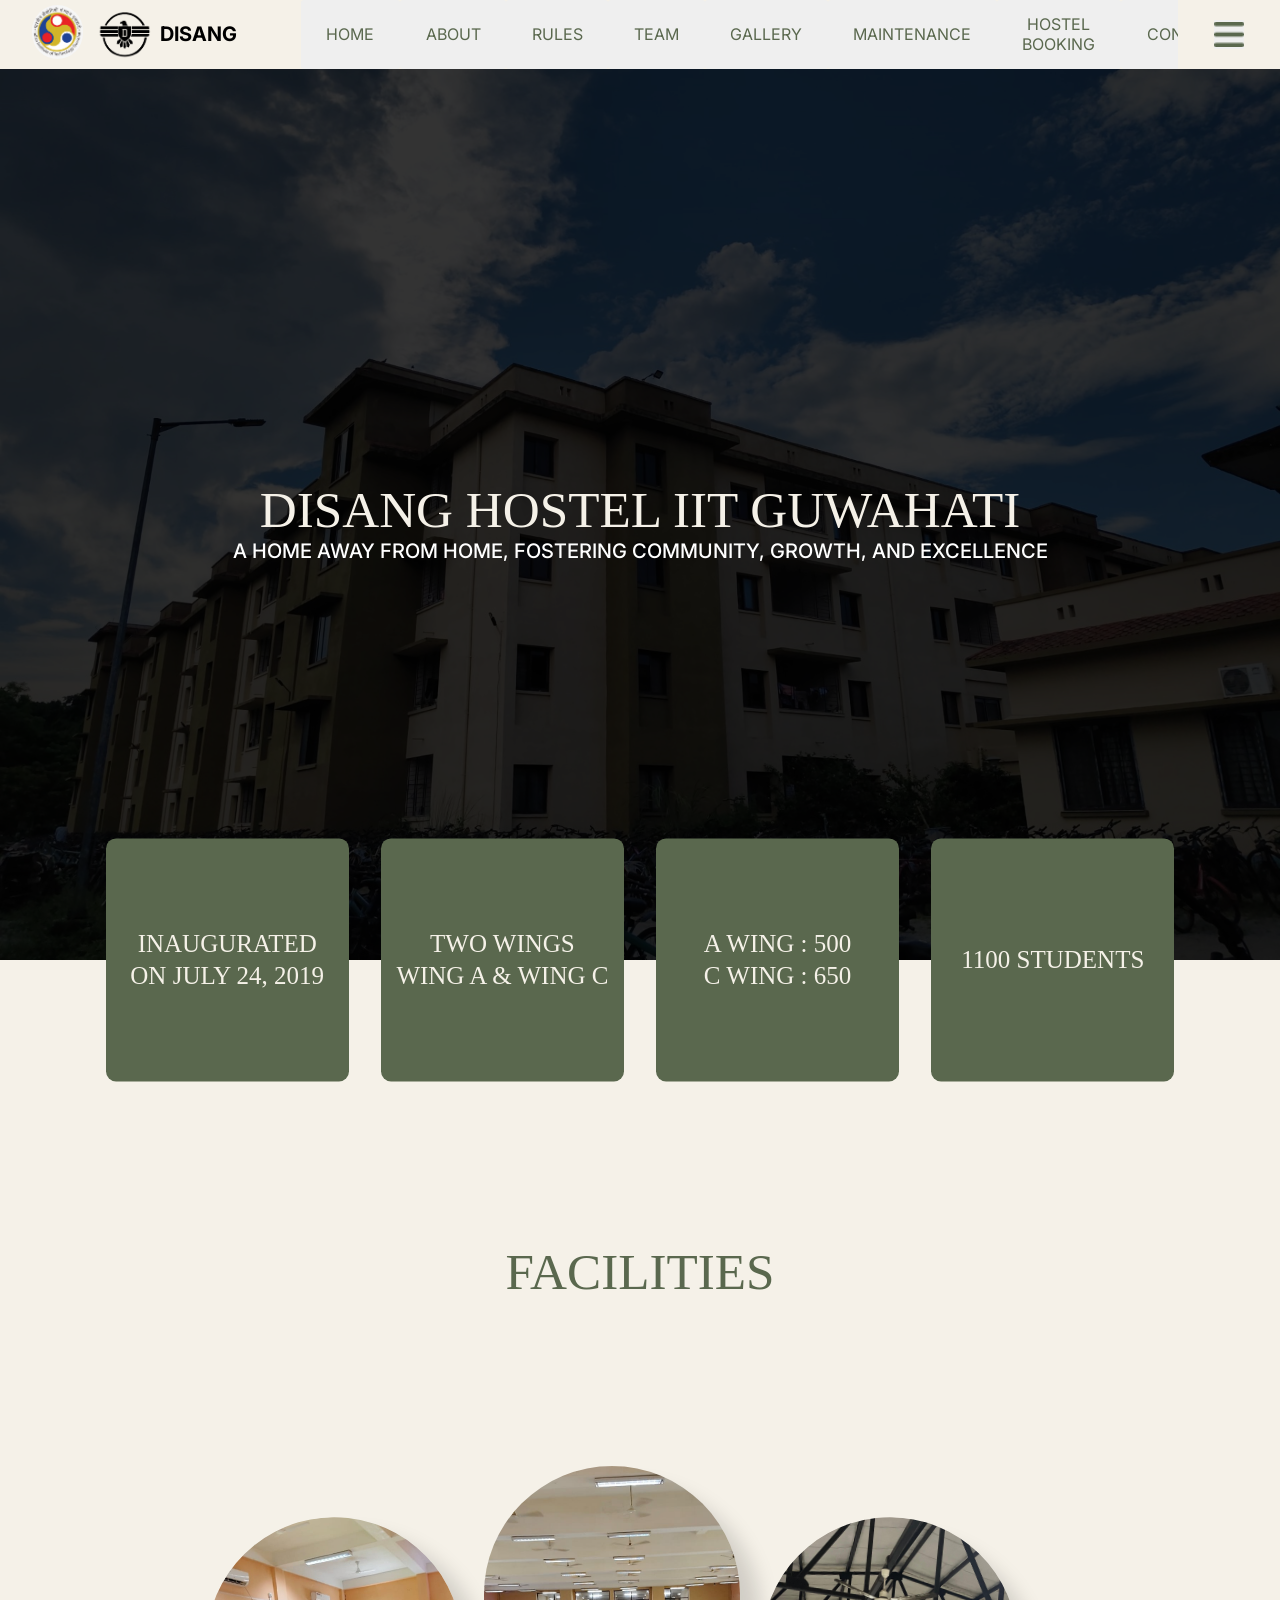
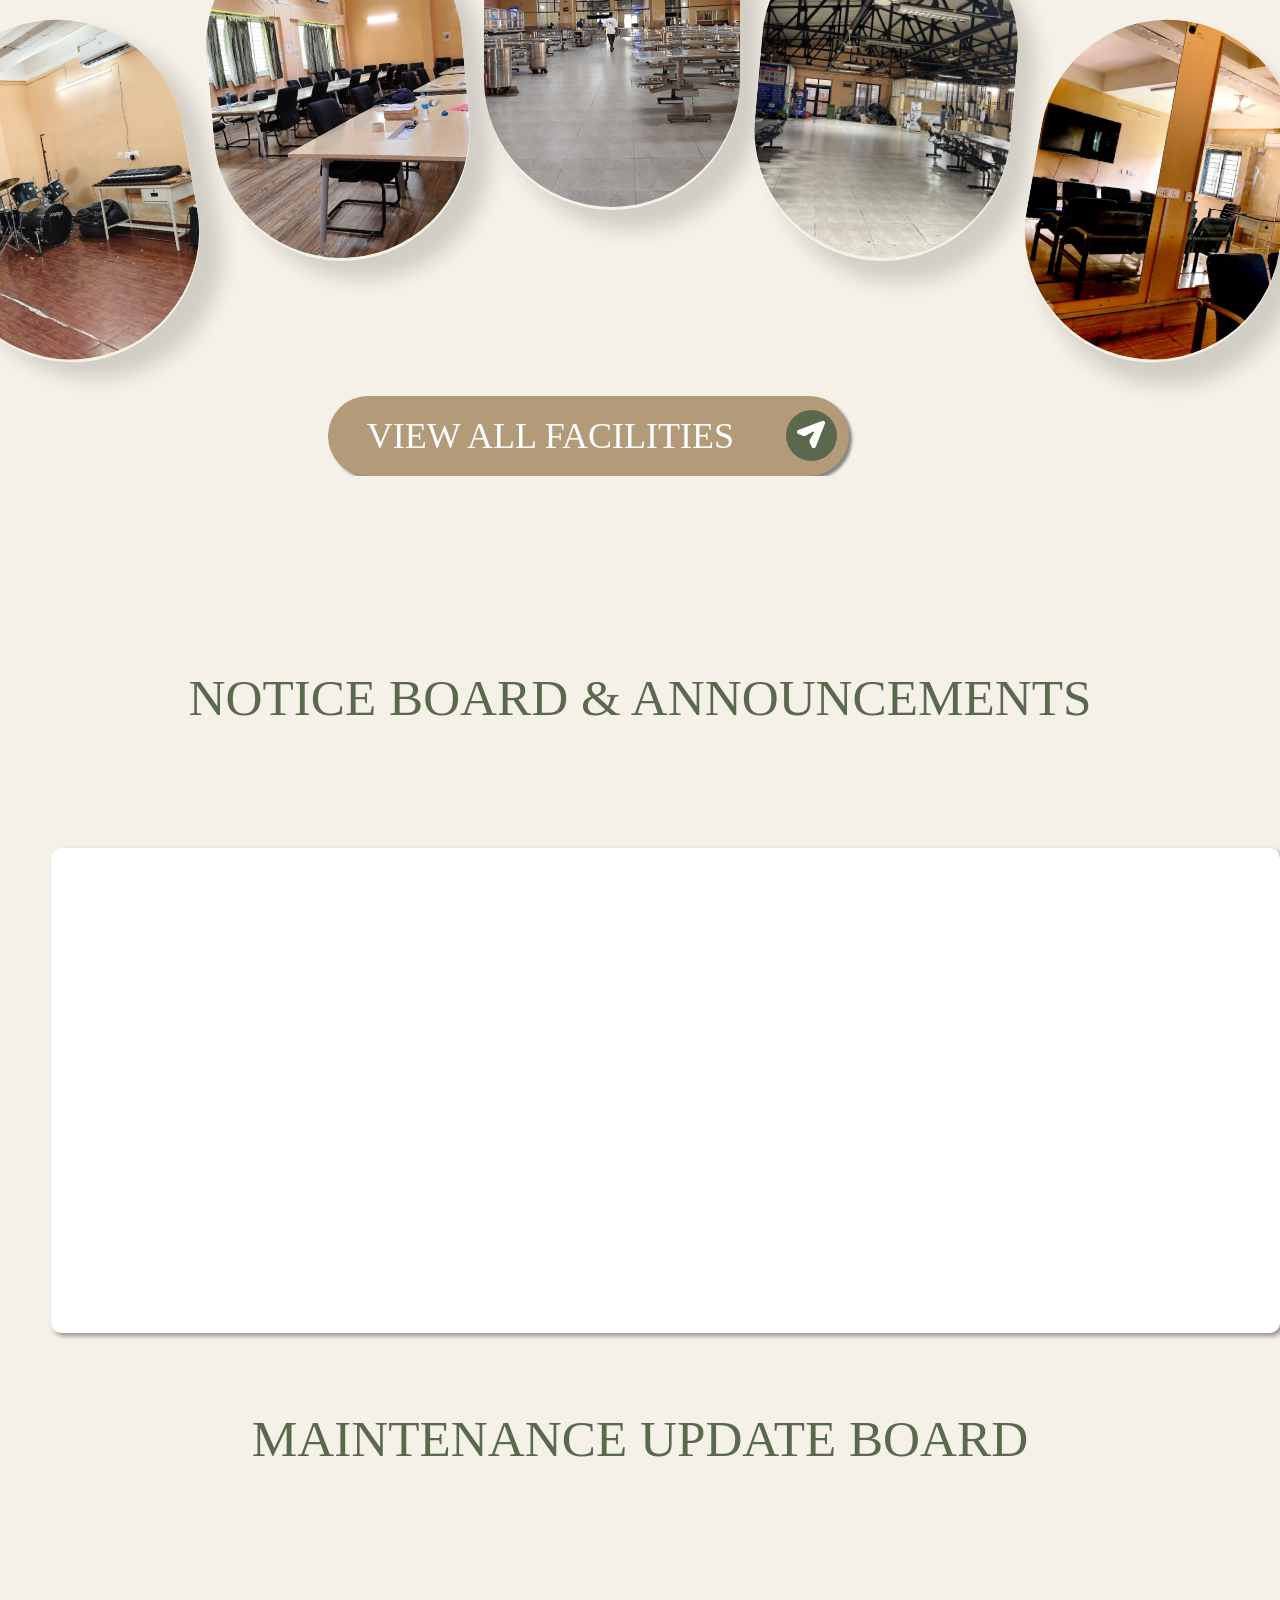
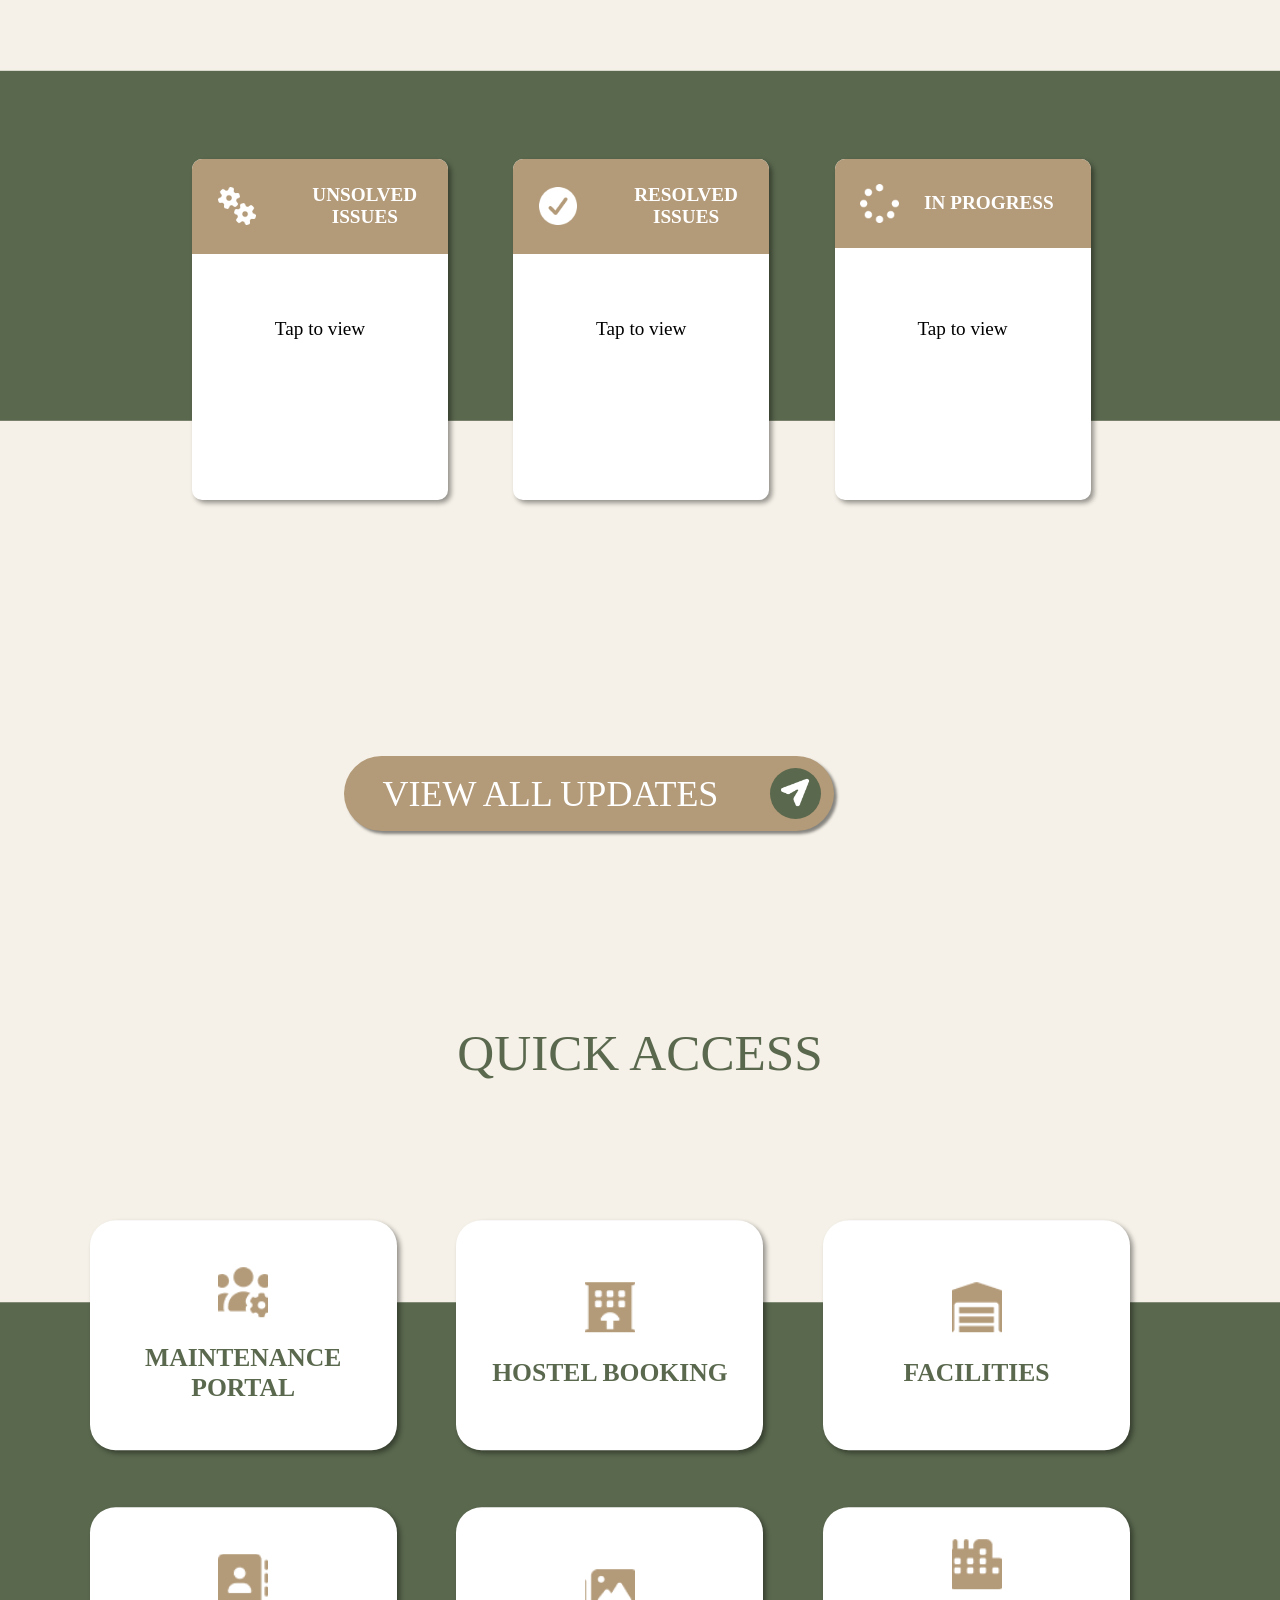
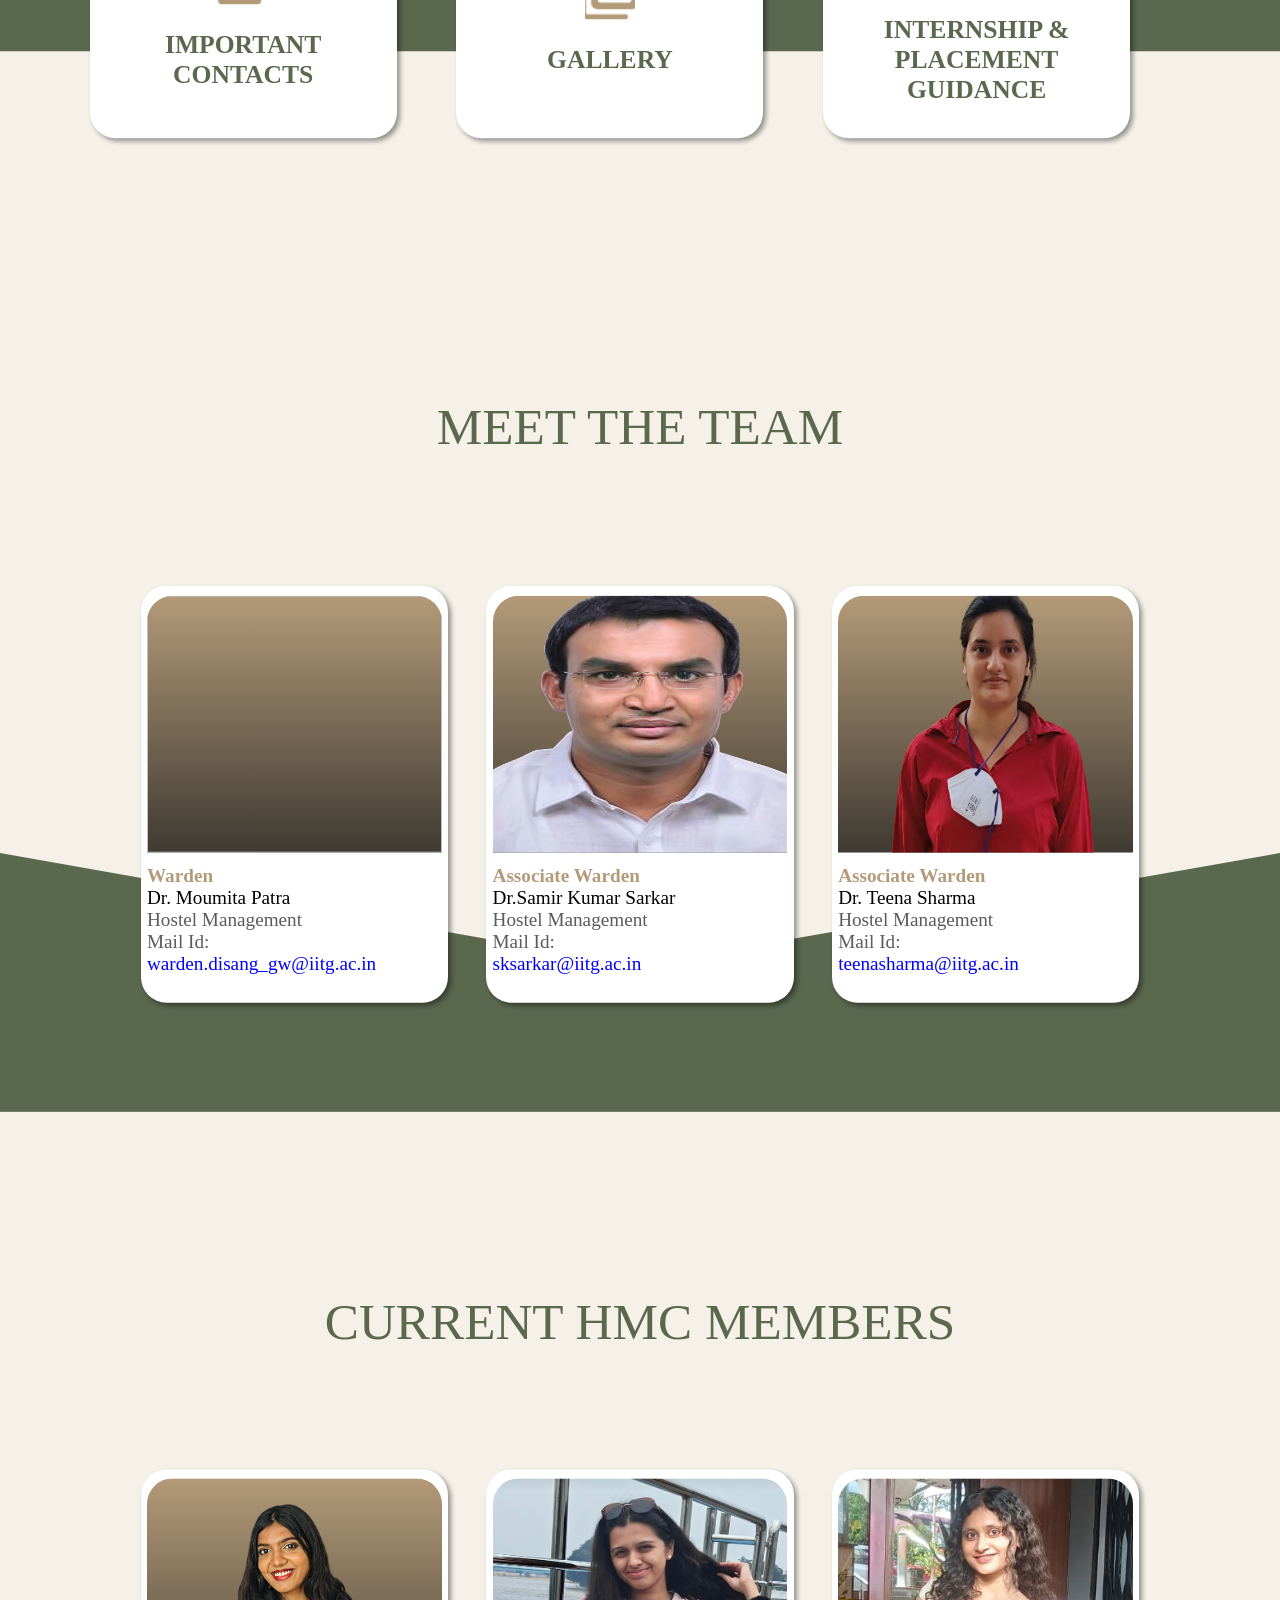
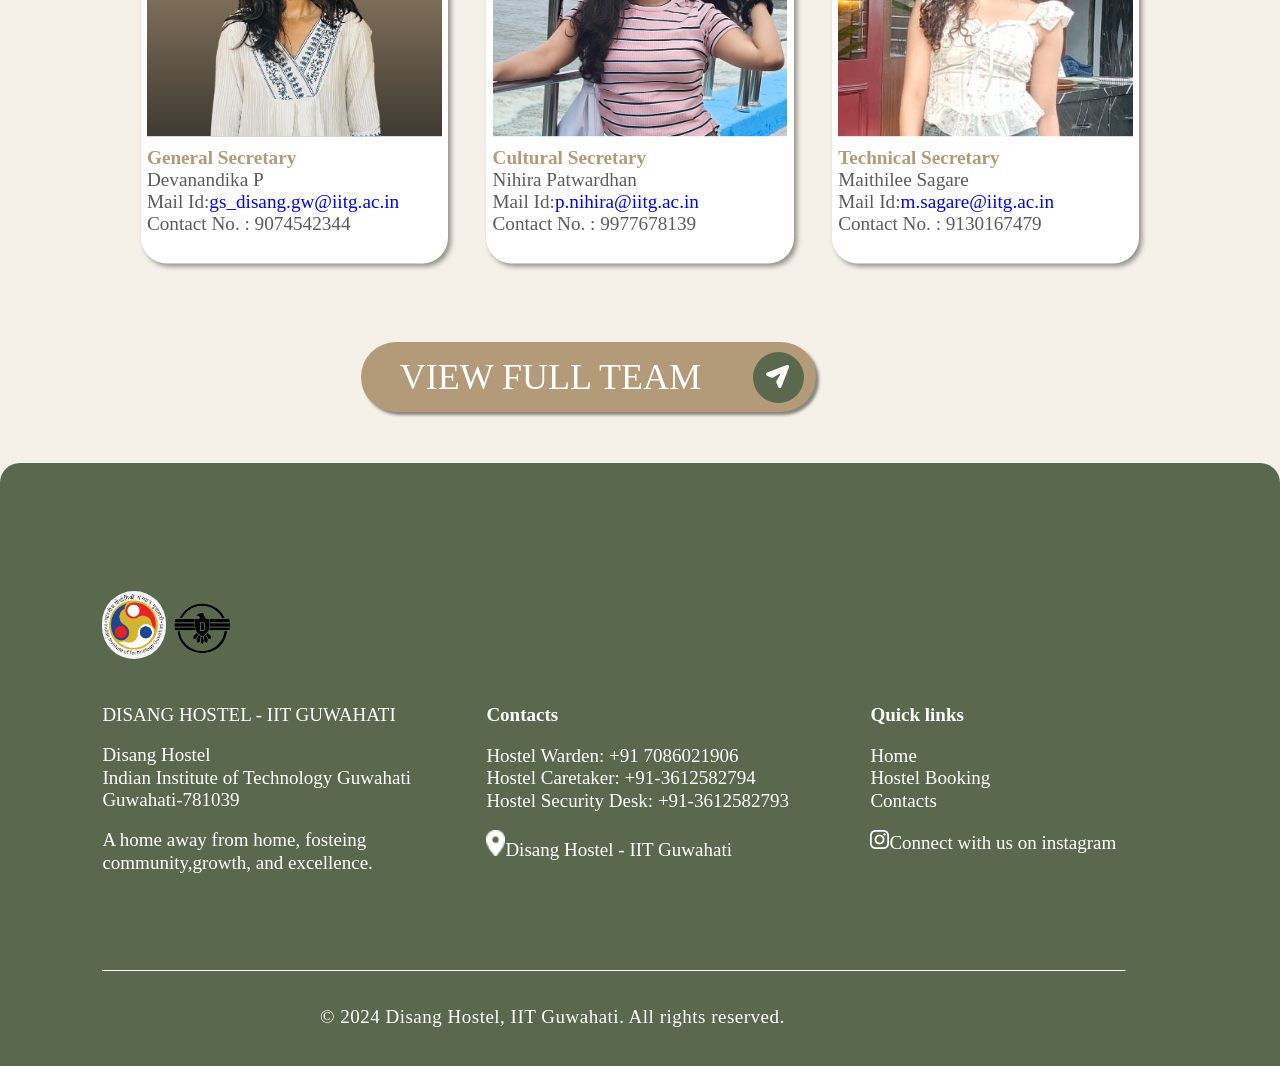
==== commit 672bc570: "header added" ====
--- a/index.html
+++ b/index.html
@@ -18,10 +18,18 @@
       <div class="title1"><p>DISANG</p></div>
     </div>
     <div class="middle-section">
+      <button class="home" onclick="window.location.href='index.html'">HOME</button>
+      <button class="home" onclick="window.location.href='html/about.html'">ABOUT</button>
+      <button class="home" onclick="window.location.href='html/rules.html'">RULES</button>
+      <button class="home" onclick="window.location.href='html/meet-the-team.html'">TEAM</button>
+      <button class="home" onclick="window.location.href='html/gallery.html'">GALLERY</button>
+      <button class="home" onclick="window.location.href='html/maintenance.html'">MAINTENANCE</button>
+      <button class="home" onclick="window.location.href='html/hostel-booking.html'">HOSTEL BOOKING</button>
+      <button class="home" onclick="window.location.href='html/contacts.html'">CONTACT</button>
 
     </div>
     <div class="right-section">
-
+     <button class="side-bar-button"><img class="side-bar-icon" src="icons/sidebar.png"></button>
     </div>
    </div>
    <div class="tab1-home">
--- a/styles/headers.css
+++ b/styles/headers.css
@@ -1,32 +1,97 @@
+.header{
+    display:flex;
+    flex-direction:row;
+    justify-content:space-between;
+    position:absolute;
+    top:0;
+    right:0;
+    left:0;
+    background-color:#F5F1E8;
+    z-index:2;
+    aspect-ratio: 93/5;
+    width:100%;
+    overflow: clip;
+}
 .left-section{
   display: flex;
   align-items: center;
-  width:20vw;
-  height:50px;
-  padding-left: 25px;
+  justify-content: center;
+  min-width:18vw;
+  padding-left: 1.5vw;
+  margin-right: 4vw;
+}
+.middle-section{
+  display: flex;
+  align-items: center;
+  justify-content: space-between;
+  flex-shrink:1;
+  min-width: 0;
+  
+}
+.right-section{
+   background-color:#F5F1E8;
+  display:flex;
+  align-items: center;
+  justify-content: center;
+  min-width:8vw
 }
 .iitg-h-logo{
-  width:35px;
+  width:4vw;
   object-fit: cover;
-  margin-right:9px;
+  margin-right:1vw;
+
 }
 .disang-h-logo{
-  width:40px;
+  width:4vw;
   object-fit: cover;
-  margin-right:9px;
+  margin-right:1vw;
 }
 .iitg-h-logo-img{
-  width:35px;
-  border-radius: 20px;
+  width:4vw;
   object-fit: cover;
+  border-radius: 4vw;
 }
 .disang-h-logo-img{
-  width:40px;
-  border-radius: 20px;
+  width:4.5vw;
   object-fit: cover;
 }
 .title1{
-  font-size:20px;
+  font-size:clamp(10px,2vw,20px);
   font-family: Inter;
   font-weight: 700;
-}+}
+.side-bar-button{
+ aspect-ratio: 2/2;
+ width:2.3vw;
+ border:none;
+ align-items: center;
+ display: flex;
+}
+.side-bar-icon{
+  width:2.3vw;
+}
+.home{
+  font-family: Inter;
+  font-size: clamp(10px,2vw,16px);
+  color:#5A684E;
+  border:none;
+  max-width: 100%;
+  height:100%;
+  padding-left:2vw;
+  padding-right: 2vw;
+  border-radius: 3px;
+}
+.home:hover{
+  background-color: #5A684E;
+  color:#F5F1E8;
+}
+.home:active{
+  background-color: #5A684E;
+  color:#F5F1E8;
+}
+@media(max-width:640px){
+  .middle-section{
+    min-width:0;
+    flex: 1;
+  }
+}
